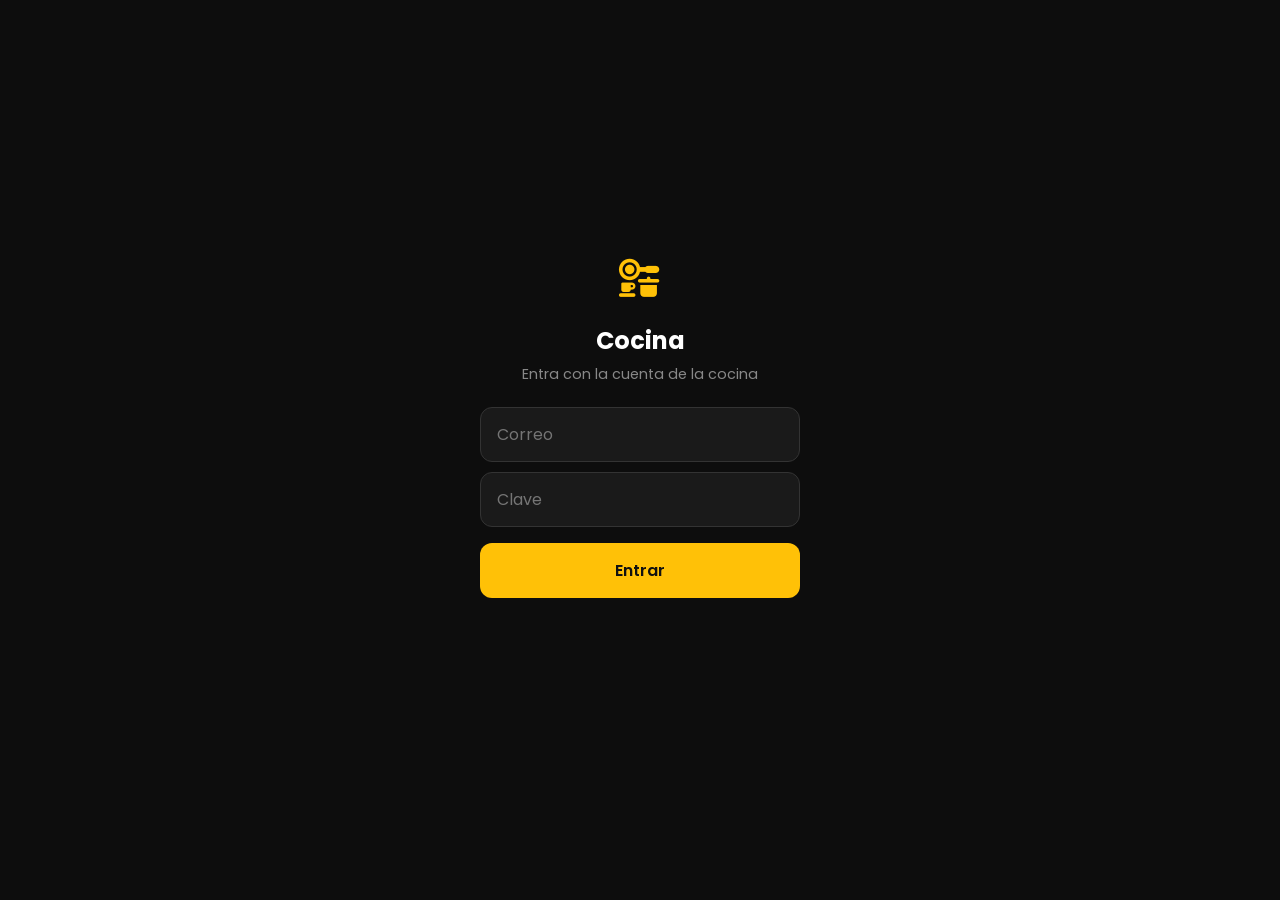
==== cocina.html @ a76e5290 "El pie ya no tapa lo último de la página LO QUE PASABA  El pie de la comanda es fijo y la página le " ====
<!DOCTYPE html>
<html lang="es">

<head>
    <meta charset="UTF-8">
    <meta name="viewport" content="width=device-width, initial-scale=1.0, maximum-scale=1.0, user-scalable=no">
    <meta name="theme-color" content="#0d0d0d">
    <meta name="robots" content="noindex, nofollow">

    <title>Cocina</title>

    <!-- Cada pantalla es su propia aplicación: instalar "Cocina" tiene
         que abrir la cocina, no el menú del comensal. Por eso hay un
         manifiesto por pantalla y no uno solo para todo el sitio. -->
    <link rel="manifest" href="manifest-cocina.json">

    <link rel="icon" type="image/png" href="img/favicon.png">
    <link rel="apple-touch-icon" href="img/app/cocina-192.png">
    <meta name="apple-mobile-web-app-capable" content="yes">
    <meta name="apple-mobile-web-app-status-bar-style" content="black-translucent">
    <meta name="apple-mobile-web-app-title" content="Cocina">

    <link rel="stylesheet" href="css/fuentes.css?v=202610130144">
    <link rel="stylesheet" href="css/iconos.css?v=202610130144">
    <link rel="stylesheet" href="css/servicio.css?v=202610130144">
</head>

<body class="srv-body estacion">

    <!-- ENTRAR -->
    <div class="srv-lock" id="lock">
        <div class="srv-lock-box">
            <div class="srv-lock-icon"><i class="fas fa-kitchen-set"></i></div>
            <h1>Cocina</h1>
            <p id="lock-msg">Entra con la cuenta de la cocina</p>
            <input type="email" id="lock-correo" placeholder="Correo" autocomplete="username">
            <input type="password" id="lock-clave" placeholder="Clave" autocomplete="current-password">
            <button id="lock-entrar">Entrar</button>
            <p class="srv-lock-error" id="lock-error"></p>
        </div>
    </div>

    <header class="srv-top">
        <h1><i class="fas fa-kitchen-set"></i> Cocina</h1>
        <!-- Llamar al salon sin salir de la cocina. Va aqui, junto al
             punto de la conexion, para que este SIEMPRE: en las tarjetas,
             un tablero vacio se quedaba sin poder pedir cubiertos. -->
        <div class="srv-llamadas" id="llamar" hidden></div>

        <div class="srv-red" id="red"></div>
    </header>

    <div class="srv-alarma" id="alarma" hidden></div>

    <!-- Sale cuando entra una cuenta que puede mirar esta pantalla pero no tocarla -->
    <div class="srv-solover" id="solover" hidden></div>

    <button class="srv-sonido" id="sin-sonido" hidden>
        <i class="fas fa-volume-xmark"></i>
        Toca aquí para activar el aviso sonoro
    </button>

    <!-- Cuántas porciones de arroz están pedidas y todavía no han salido.
         No es una estimación: se cuenta. Sube cuando entra un pedido
         grande —que es cuando hay que poner la olla— y baja cuando se
         marca entregado. -->
    <div class="srv-arroz" id="arroz" hidden></div>

    <!-- Esta pantalla también la lee el que sirve los platos: por eso la
         mesa y los cubiertos van en grande, y no hay que tocar nada
         para verlos. -->
    <main class="tablero" id="tablero"></main>

    <details class="sacadas" id="sacadas-caja" hidden>
        <summary><span id="sacadas-n">0</span> <span id="sacadas-txt">entregadas</span></summary>
        <div id="sacadas"></div>
    </details>

    <!-- Que el celular avise aunque esté guardado. Se pide desde un
         toque a propósito: una página que pregunta sola al abrirse
         recibe un "no" automático en Chrome, y ese "no" ya no se puede
         deshacer sin ir a los ajustes del sistema. -->
    <button class="srv-avisos" id="btn-avisos" hidden></button>

    <!-- Solo sale cuando el navegador de verdad puede instalarla. Un
         botón que a veces no hace nada es peor que no tenerlo. -->
    <button class="srv-instalar" id="btn-instalar" hidden>
        <i class="fas fa-download"></i>
        Instalar la cocina en este aparato
        <span>Se abre de un toque y no se pierde entre las pestañas</span>
    </button>

    <nav class="srv-links">
        <a href="comanda.html"><i class="fas fa-pen-to-square"></i> Tomar pedido</a>
        <a href="servir.html"><i class="fas fa-utensils"></i> Servir</a>
        <a href="parrilla.html"><i class="fas fa-fire"></i> Parrilla</a>
        <button class="srv-salir" id="btn-probar-sonido"><i class="fas fa-volume-high"></i> Probar sonido</button>
        <button class="srv-salir" id="btn-salir"><i class="fas fa-right-from-bracket"></i> Salir</button>
    </nav>

    <div class="srv-toast" id="toast"></div>

    <script src="js/menu-data.js?v=202610130144"></script>
    <script src="js/sync.js?v=202610130144"></script>
    <script src="js/store.js?v=202610130144"></script>
    <script src="js/servicio.js?v=202610130144"></script>
    <script src="js/estacion.js?v=202610130144"></script>
    <script src="js/pwa.js?v=202610130144"></script>
    <script src="js/aviso.js?v=202610130144"></script>
    <script>iniciarEstacion('cocina');</script>

</body>

</html>
---- css/fuentes.css ----
/* Poppins servida desde el propio sitio, solo el subconjunto latino
   (cubre todo el español: á é í ó ú ñ ü ¿ ¡ ·).
   Así el menú no depende de Google Fonts para verse bien. */

@font-face {
    font-family: 'Poppins';
    font-style: normal;
    font-weight: 300;
    font-display: swap;
    src: url('../fonts/poppins-300.woff2') format('woff2');
}

@font-face {
    font-family: 'Poppins';
    font-style: normal;
    font-weight: 400;
    font-display: swap;
    src: url('../fonts/poppins-400.woff2') format('woff2');
}

@font-face {
    font-family: 'Poppins';
    font-style: normal;
    font-weight: 500;
    font-display: swap;
    src: url('../fonts/poppins-500.woff2') format('woff2');
}

@font-face {
    font-family: 'Poppins';
    font-style: normal;
    font-weight: 600;
    font-display: swap;
    src: url('../fonts/poppins-600.woff2') format('woff2');
}

@font-face {
    font-family: 'Poppins';
    font-style: normal;
    font-weight: 700;
    font-display: swap;
    src: url('../fonts/poppins-700.woff2') format('woff2');
}
---- css/iconos.css ----
/* Font Awesome 6.4.0 recortado a los 62 iconos que usa este menú.
   Se sirve desde el propio sitio: no depende de ningún servidor externo. */

@font-face {
    font-family: 'Font Awesome 6 Free';
    font-style: normal;
    font-weight: 900;
    font-display: block;
    src: url('../fonts/fa-solid-900.woff2') format('woff2');
}

@font-face {
    font-family: 'Font Awesome 6 Brands';
    font-style: normal;
    font-weight: 400;
    font-display: block;
    src: url('../fonts/fa-brands-400.woff2') format('woff2');
}

.fas, .fa-solid, .fab, .fa-brands {
    -moz-osx-font-smoothing: grayscale;
    -webkit-font-smoothing: antialiased;
    display: inline-block;
    font-style: normal;
    font-variant: normal;
    line-height: 1;
    text-rendering: auto;
}

.fas, .fa-solid  { font-family: 'Font Awesome 6 Free'; font-weight: 900; }
.fab, .fa-brands { font-family: 'Font Awesome 6 Brands'; font-weight: 400; }

.fa-bacon:before{content:"\f7e5"}
.fa-bag-shopping:before{content:"\f290"}
.fa-ban:before{content:"\f05e"}
.fa-bell:before{content:"\f0f3"}
.fa-bell-concierge:before{content:"\f562"}
.fa-bowl-food:before{content:"\e4c6"}
.fa-bowl-rice:before{content:"\e2eb"}
.fa-box:before{content:"\f466"}
.fa-cash-register:before{content:"\f788"}
.fa-chart-simple:before{content:"\e473"}
.fa-check:before{content:"\f00c"}
.fa-check-circle:before{content:"\f058"}
.fa-check-double:before{content:"\f560"}
.fa-chevron-left:before{content:"\f053"}
.fa-chevron-right:before{content:"\f054"}
.fa-child:before{content:"\f1ae"}
.fa-circle:before{content:"\f111"}
.fa-circle-exclamation:before{content:"\f06a"}
.fa-clock:before{content:"\f017"}
.fa-clone:before{content:"\f24d"}
.fa-cube:before{content:"\f1b2"}
.fa-download:before{content:"\f019"}
.fa-drumstick-bite:before{content:"\f6d7"}
.fa-eye:before{content:"\f06e"}
.fa-fire:before{content:"\f06d"}
.fa-fire-burner:before{content:"\e4f1"}
.fa-fish:before{content:"\f578"}
.fa-gamepad:before{content:"\f11b"}
.fa-hand:before{content:"\f256"}
.fa-hand-point-down:before{content:"\f0a7"}
.fa-kitchen-set:before{content:"\e51a"}
.fa-leaf:before{content:"\f06c"}
.fa-lightbulb:before{content:"\f0eb"}
.fa-list:before{content:"\f03a"}
.fa-location-dot:before{content:"\f3c5"}
.fa-lock:before{content:"\f023"}
.fa-mobile-screen:before{content:"\f3cf"}
.fa-money-bill:before{content:"\f0d6"}
.fa-note-sticky:before{content:"\f249"}
.fa-paper-plane:before{content:"\f1d8"}
.fa-pen:before{content:"\f304"}
.fa-pen-to-square:before{content:"\f044"}
.fa-plug-circle-xmark:before{content:"\e560"}
.fa-plus:before{content:"\2b"}
.fa-puzzle-piece:before{content:"\f12e"}
.fa-receipt:before{content:"\f543"}
.fa-right-from-bracket:before{content:"\f2f5"}
.fa-right-left:before{content:"\f362"}
.fa-rotate-left:before{content:"\f2ea"}
.fa-shrimp:before{content:"\e448"}
.fa-star:before{content:"\f005"}
.fa-stopwatch:before{content:"\f2f2"}
.fa-store:before{content:"\f54e"}
.fa-sync-alt:before{content:"\f2f1"}
.fa-triangle-exclamation:before{content:"\f071"}
.fa-up-right-from-square:before{content:"\f35d"}
.fa-user-pen:before{content:"\f4ff"}
.fa-utensils:before{content:"\f2e7"}
.fa-volume-high:before{content:"\f028"}
.fa-volume-xmark:before{content:"\f6a9"}
.fa-wine-glass:before{content:"\f4e3"}
.fa-whatsapp:before{content:"\f232"}
---- css/servicio.css ----
/* ============================================================
   SERVICIO.CSS  —  Comanda, Parrilla y Cocina

   Tres pantallas que se usan de pie, con prisa y a veces con las
   manos ocupadas. Por eso: letra grande, botones que no se fallan
   con el pulgar (nunca menos de 48 px) y colores que se leen de
   lejos en un local con poca luz.
   ============================================================ */

* { margin: 0; padding: 0; box-sizing: border-box; }

.srv-body {
    font-family: 'Poppins', sans-serif;
    background: #0d0d0d;
    color: #fff;
    /* El sitio del pie fijo, para que no tape lo último de la página. En
       la comanda, cuando el pie crece —el pedido para llevar le suma el
       campo del nombre; el de cobrar, el botón de fiar—, comanda.js le
       guarda lo que de verdad mide. */
    padding-bottom: 90px;
    -webkit-tap-highlight-color: transparent;
}

/* ============================================================
   ENTRAR
   ============================================================ */

.srv-lock {
    position: fixed;
    inset: 0;
    z-index: 200;
    background: #0d0d0d;
    display: flex;
    align-items: center;
    justify-content: center;
    padding: 24px;
}

.srv-lock[hidden] { display: none; }

.srv-lock-box { width: 100%; max-width: 320px; text-align: center; }
.srv-lock-icon { font-size: 38px; color: #FFC107; margin-bottom: 16px; }
.srv-lock-box h1 { font-size: 1.5rem; margin-bottom: 6px; }
.srv-lock-box > p { color: #888; font-size: 0.9rem; margin-bottom: 22px; }

.srv-lock-box input {
    width: 100%;
    background: #1a1a1a;
    border: 1px solid #333;
    border-radius: 12px;
    color: #fff;
    font-family: inherit;
    font-size: 1rem;
    padding: 14px 16px;
    margin-bottom: 10px;
}

.srv-lock-box input:focus { outline: none; border-color: #FFC107; }

.srv-lock-box button {
    width: 100%;
    background: #FFC107;
    color: #111;
    border: none;
    border-radius: 12px;
    font-family: inherit;
    font-size: 1rem;
    font-weight: 600;
    padding: 15px;
    margin-top: 6px;
    cursor: pointer;
}

.srv-lock-box button:disabled { opacity: 0.45; }
.srv-lock-error { color: #ff6b6b; font-size: 0.85rem; margin-top: 12px; min-height: 18px; }

/* ============================================================
   BARRA DE ARRIBA
   ============================================================ */

.srv-top {
    position: sticky;
    top: 0;
    z-index: 50;
    display: flex;
    align-items: center;
    gap: 12px;
    background: #141414;
    border-bottom: 1px solid #262626;
    padding: 14px 16px;
}

.srv-top h1 {
    flex: 1;
    font-size: 1.15rem;
    font-weight: 600;
}

.srv-top h1 i { color: #FFC107; margin-right: 6px; }

/* ---------- Llamar al salón ----------

   En la cabecera, entre el título y el punto de la conexión, para que
   estén SIEMPRE: en las tarjetas, un tablero vacío se quedaba sin poder
   pedir cubiertos. Y bien lejos del ENTREGADO, que vive al fondo de
   cada tarjeta y es el único botón grande y lleno de la pantalla. */

.srv-llamadas { display: flex; gap: 8px; flex: none; }

.srv-llamar {
    display: flex;
    align-items: center;
    gap: 6px;
    background: #1f1f1f;
    border: 1px solid #3a3a3a;
    border-radius: 10px;
    color: #ddd;
    font-family: inherit;
    font-size: 0.78rem;
    font-weight: 600;
    /* Alto de sobra: se toca con la mano ocupada y a veces con grasa */
    padding: 10px 12px;
    cursor: pointer;
}

.srv-llamar i { color: #FFC107; font-size: 0.9rem; }

/* Los cinco segundos siguientes al toque: ya se avisó, espera. Se ve
   encendido para que sepa que salió, y cuenta atrás para que sepa
   cuándo puede volver a tocar. */
.srv-llamar.sonando {
    background: #4a3a08;
    border-color: #FFC107;
    color: #FFC107;
}

/* Cuatro llamadas en un minuto es el tope. Este se ve apagado y no
   encendido a propósito: no es "ya avisé", es "deja de tocar y anda a
   buscarlo". */
.srv-llamar.frenado {
    background: #1a1a1a;
    border-color: #333;
    color: #777;
}
.srv-llamar.frenado i { color: #777; }
.srv-llamar[disabled] { cursor: not-allowed; }

/* Aquí el texto NO se esconde en pantalla angosta: los segundos que
   faltan son justo lo que hay que leer. */
@media (max-width: 400px) {
    .srv-llamar.sonando span, .srv-llamar.frenado span { display: inline; }
}

/* En pantalla angosta el texto sobra: el icono ya lo dice */
@media (max-width: 400px) {
    .srv-llamar span { display: none; }
    .srv-llamar { padding: 10px; }
}

/* ---------- Y el cartel del que lo recibe ----------

   El sonido dura cinco segundos. El cartel se queda mientras la llamada
   esté viva, porque el mesero puede oír el pitido con las manos
   ocupadas y no llegar a mirar. */

/* PRIMERO ESTO, y no es un detalle: el navegador esconde lo que lleva
   `hidden` poniéndole display:none, pero cualquier display que se
   escriba aquí le gana. Sin esta línea el cartel se queda invisible
   PERO PUESTO, tapando toda la franja de abajo de la pantalla: los
   enlaces del pie y el botón de "Pedido para llevar" dejaban de
   responder al dedo y nadie entendía por qué. */
.llamada-caja[hidden] { display: none; }

.llamada-caja {
    position: fixed;
    left: 12px;
    right: 12px;
    bottom: 12px;
    z-index: 9800;
    display: flex;
    align-items: center;
    gap: 12px;
    background: #4a3a08;
    border: 2px solid #FFC107;
    border-radius: 14px;
    padding: 16px 18px;
    box-shadow: 0 8px 28px rgba(0,0,0,0.5);
    cursor: pointer;
}

.llamada-caja i { color: #FFC107; font-size: 1.5rem; }
.llamada-quien  { flex: 1; color: #fff; font-size: 1.05rem; font-weight: 700; }
.llamada-toca   { color: #c8a94a; font-size: 0.7rem; }

.srv-volver {
    background: #222;
    border: none;
    color: #fff;
    width: 40px;
    height: 40px;
    border-radius: 10px;
    font-size: 1rem;
    cursor: pointer;
}

.srv-volver[hidden] { display: none; }

/* El semáforo de la conexión. En rojo dice cuántas cosas no salieron:
   nadie debe poder creer que la cocina ya lo tiene cuando no. */
.srv-red {
    display: flex;
    align-items: center;
    gap: 6px;
    font-size: 0.78rem;
    font-weight: 600;
    padding: 6px 10px;
    border-radius: 20px;
    white-space: nowrap;
}

.srv-red.ok { color: #4caf50; font-size: 0.6rem; }

.srv-red.caido {
    background: #c62828;
    color: #fff;
    animation: latir 1.1s ease-in-out infinite;
}

@keyframes latir {
    0%, 100% { opacity: 1; }
    50%      { opacity: 0.45; }
}

/* ============================================================
   VISTAS
   ============================================================ */

.srv-vista { padding: 16px; }
.srv-vista[hidden] { display: none; }

/* ---------- Las mesas ---------- */

.mesas-grid {
    display: grid;
    grid-template-columns: repeat(3, 1fr);
    gap: 10px;
}

.mesa {
    display: flex;
    flex-direction: column;
    align-items: center;
    justify-content: center;
    gap: 2px;
    aspect-ratio: 1;
    background: #1a1a1a;
    border: 2px solid #2a2a2a;
    border-radius: 16px;
    color: #fff;
    font-family: inherit;
    cursor: pointer;
    padding: 8px;
}

.mesa-num { font-size: 1.9rem; font-weight: 700; line-height: 1; }
.mesa-libre { font-size: 0.75rem; color: #666; }

.mesa.ocupada {
    background: #1f1a0d;
    border-color: #FFC107;
}

.mesa.ocupada .mesa-num { color: #FFC107; }
.mesa-saldo { font-size: 0.95rem; font-weight: 600; }
.mesa-tiempo { font-size: 0.68rem; color: #999; }

.btn-llevar {
    width: 100%;
    margin-top: 14px;
    background: #1a1a1a;
    border: 2px dashed #3a3a3a;
    border-radius: 14px;
    color: #ccc;
    font-family: inherit;
    font-size: 0.95rem;
    padding: 16px;
    cursor: pointer;
}

/* ------------------------------------------------------------
   LOS PARA LLEVAR QUE SIGUEN ABIERTOS

   Van justo debajo del botón porque son lo mismo que una mesa: una
   cuenta que hay que cerrar. Antes se mandaban y desaparecían, y para
   saber si el de Carlos ya había salido había que ir a la cocina.
   ------------------------------------------------------------ */

.llevar-titulo {
    display: flex;
    align-items: center;
    gap: 8px;
    color: #7ec8ff;
    font-size: 0.8rem;
    font-weight: 600;
    margin: 18px 16px 8px;
}

.llevar-lista {
    display: grid;
    grid-template-columns: repeat(auto-fill, minmax(150px, 1fr));
    gap: 8px;
    margin: 0 16px;
}

.llevar-card {
    display: flex;
    flex-direction: column;
    gap: 2px;
    background: #10222e;
    border: 1px solid #1d4e6b;
    border-radius: 12px;
    color: #fff;
    font-family: inherit;
    text-align: left;
    padding: 12px;
    cursor: pointer;
}

.llevar-nombre {
    font-size: 1.05rem;
    font-weight: 700;
    /* Un nombre largo no debe romper la tarjeta ni empujar el saldo */
    overflow: hidden;
    text-overflow: ellipsis;
    white-space: nowrap;
}

.llevar-saldo { font-size: 0.95rem; font-weight: 600; color: #FFC107; }
.llevar-tiempo { font-size: 0.68rem; color: #7d9db3; }

/* ---------- Enlaces entre pantallas ---------- */

.srv-links {
    display: flex;
    gap: 8px;
    margin: 24px 16px 0;
}

.srv-links a {
    flex: 1;
    text-align: center;
    background: #1a1a1a;
    border: 1px solid #2a2a2a;
    border-radius: 12px;
    color: #999;
    text-decoration: none;
    font-size: 0.8rem;
    padding: 12px 6px;
}

.srv-links a i { display: block; font-size: 1rem; margin-bottom: 4px; color: #FFC107; }

/* Un enlace a una pantalla que esta cuenta no puede abrir se quita, no se
   deja apagado: un enlace que siempre rebota solo enseña a desconfiar. */
.srv-links a[hidden] { display: none; }

/* ============================================================
   TOMAR EL PEDIDO
   ============================================================ */

/* ---------- Lo que la mesa ya mandó ---------- */

.previas { margin-bottom: 18px; }

.previa {
    background: #161616;
    border-left: 3px solid #FFC107;
    border-radius: 10px;
    padding: 10px 12px;
    margin-bottom: 8px;
}

.previa.entregada { border-left-color: #4caf50; opacity: 0.65; }

.previa-top {
    display: flex;
    justify-content: space-between;
    align-items: center;
    gap: 10px;
    margin-bottom: 4px;
}

.previa-top strong { font-size: 0.95rem; }
.previa-estado { font-size: 0.7rem; color: #888; }
.previa-items { font-size: 0.8rem; color: #aaa; }

/* La menestra con la que salió la tanda, para repetírsela a la mesa. Lo
   que falte o sobre va en naranja: hay que volver a preguntar. */
.previa-menestra { font-size: 0.78rem; color: #bcaaa4; margin-top: 3px; }
.previa-menestra b { color: #ff9800; font-weight: 600; margin-left: 4px; }

.previa-anular {
    background: none;
    border: none;
    color: #ff6b6b;
    font-family: inherit;
    font-size: 0.75rem;
    padding: 6px 0 0;
    cursor: pointer;
}

.previa-cuenta {
    display: flex;
    align-items: center;
    gap: 10px;
    background: #1a1a1a;
    border-radius: 12px;
    padding: 12px;
    margin-top: 10px;
}

.previa-cuenta span { font-size: 0.8rem; color: #999; }
.previa-cuenta strong { font-size: 1.15rem; color: #FFC107; margin-left: auto; }

/* ------------------------------------------------------------
   HASTA CUÁNDO SE PUEDE TOCAR UNA TANDA

   La cuenta regresiva se ve mientras corre, para que uno sepa que
   todavía está a tiempo sin tener que probar. Y cuando ya no se puede,
   en vez del botón va escrito el motivo: un botón que rebota enseña a
   desconfiar de la pantalla.
   ------------------------------------------------------------ */

.previa-gracia {
    display: flex;
    align-items: center;
    gap: 6px;
    background: #1b2a1b;
    border-radius: 8px;
    color: #9ccc65;
    font-size: 0.75rem;
    padding: 6px 8px;
    margin-top: 8px;
}

.previa-gracia b { color: #cddc39; }

.previa-btns {
    display: flex;
    align-items: center;
    gap: 8px;
    flex-wrap: wrap;
    margin-top: 8px;
}

.previa-editar {
    background: #22303d;
    border: 1px solid #35566e;
    border-radius: 8px;
    color: #9ecbff;
    font-family: inherit;
    font-size: 0.78rem;
    padding: 7px 12px;
    cursor: pointer;
}

.previa-nopuede {
    font-size: 0.72rem;
    color: #8a8a8a;
    line-height: 1.35;
}

.btn-mover {
    width: 100%;
    background: #1a1a1a;
    border: 1px solid #2f2f2f;
    border-radius: 10px;
    color: #bbb;
    font-family: inherit;
    font-size: 0.82rem;
    padding: 11px;
    margin-top: 8px;
    cursor: pointer;
}

.mover-grid {
    display: grid;
    grid-template-columns: repeat(auto-fill, minmax(64px, 1fr));
    gap: 8px;
    margin-top: 10px;
}

.mover-mesa {
    background: #1f1f1f;
    border: 1px solid #333;
    border-radius: 12px;
    color: #fff;
    font-family: inherit;
    font-size: 1.3rem;
    font-weight: 700;
    padding: 16px 0;
    cursor: pointer;
}

.mover-confirmar {
    width: 100%;
    margin-top: 12px;
    background: #FFC107;
    border: none;
    border-radius: 12px;
    color: #111;
    font-family: inherit;
    font-size: 1rem;
    font-weight: 700;
    padding: 15px;
    cursor: pointer;
}

/* El total cambia por las tarrinas. Se dice antes de confirmar y con
   el número puesto: enterarse después es lo que hace desconfiar. */
.mod-nota.cambia-total {
    background: #1f1a0d;
    border: 1px solid #6b5a24;
    border-radius: 10px;
    color: #f0e2b0;
    padding: 10px 12px;
    margin-top: 10px;
}

.mod-nota.cambia-total b { color: #ffd75e; font-size: 1.05rem; }

/* Cuando no se puede, se lee el motivo y no hay ningún botón que tocar */
.mod-nota.bloqueo {
    background: #2a1414;
    border: 1px solid #6b2424;
    border-radius: 10px;
    color: #ffd7d7;
    padding: 12px;
}

.btn-cobrar-abrir {
    background: #FFC107;
    color: #111;
    border: none;
    border-radius: 10px;
    font-family: inherit;
    font-size: 0.85rem;
    font-weight: 600;
    padding: 10px 14px;
    cursor: pointer;
}

/* ---------- Escritura rápida ---------- */

.tecleo { margin-bottom: 14px; }

.tecleo-campo { display: flex; gap: 8px; }

#tecleo {
    flex: 1;
    background: #1a1a1a;
    border: 2px solid #333;
    border-radius: 14px;
    color: #fff;
    font-family: inherit;
    font-size: 1.35rem;
    font-weight: 600;
    letter-spacing: 1px;
    padding: 14px 16px;
    min-width: 0;
}

#tecleo:focus { outline: none; border-color: #FFC107; }
#tecleo::placeholder { color: #444; letter-spacing: 0; font-weight: 400; }

#tecleo-add {
    background: #FFC107;
    border: none;
    border-radius: 14px;
    color: #111;
    font-size: 1.2rem;
    width: 58px;
    cursor: pointer;
}

/* Lo que el sistema entendió, mientras se escribe */
.tecleo-lectura {
    display: flex;
    flex-wrap: wrap;
    gap: 6px;
    margin-top: 8px;
    min-height: 4px;
}

.lee { font-size: 0.8rem; padding: 4px 9px; border-radius: 20px; }
.lee.bien { background: #14331a; color: #7ddc94; }
.lee.mal  { background: #3a1414; color: #ff8a8a; }

/* ---------- Botones de lo que más sale ---------- */

.rapidos {
    display: grid;
    grid-template-columns: repeat(2, 1fr);
    gap: 8px;
    margin-bottom: 14px;
}

.rapido {
    display: flex;
    flex-direction: column;
    align-items: flex-start;
    gap: 2px;
    background: #1a1a1a;
    border: 1px solid #2a2a2a;
    border-radius: 12px;
    color: #fff;
    font-family: inherit;
    text-align: left;
    padding: 12px;
    min-height: 58px;
    cursor: pointer;
}

.rapido:active { background: #262626; }
.rapido-nom { font-size: 0.88rem; font-weight: 500; line-height: 1.25; }
.rapido-pre { font-size: 0.75rem; color: #FFC107; }
.rapido.otra { border-style: dashed; border-color: #3a3a3a; }
.rapido.otra .rapido-pre { color: #777; }

/* LO QUE SE ACABÓ NO SE ESCONDE, SE APAGA.

   Un botón que desaparece deja al mesero buscándolo en la lista larga
   creyendo que se equivocó. Uno apagado le contesta la pregunta que le
   acaban de hacer en la mesa: ya no hay. */
.rapido.sin-stock, .tm-plato.sin-stock {
    opacity: 0.42;
    border-style: dashed;
    cursor: not-allowed;
}

/* Fiar. Va debajo de las dos formas de cobro y con la mitad de peso:
   es lo raro, y un botón de dinero grande al lado de los otros dos se
   toca sin querer. Con borde punteado, que es como se ve lo que queda
   pendiente en el resto del sistema. */
.btn-fiar {
    width: 100%;
    margin-top: 8px;
    background: none;
    border: 1px dashed #4a4a4a;
    border-radius: 10px;
    color: #999;
    font-family: inherit;
    font-size: 0.82rem;
    padding: 11px;
    cursor: pointer;
}
.btn-fiar i { color: #c8a94a; margin-right: 4px; }
.btn-fiar:active { background: #1f1f1f; }

.poco { color: #FFC107; font-weight: 700; }
.poco.agotado-ya { color: #ff5252; }

.chip.sin-stock { opacity: 0.4; cursor: not-allowed; }
.chip.sin-stock em { font-style: normal; font-size: 0.78em; color: #ff5252; }

/* ---------- Otro se les adelantó ----------

   Esto no se puede parecer a un aviso más. Lo que sigue después de
   leerlo es caminar hasta la mesa y decirle a alguien que su costilla
   no va a llegar. */

#hoja-recorte .hoja-head { background: #4a1414; }
#hoja-recorte .hoja-head h2 { color: #ff8a80; }

.recorte-por { font-size: 0.95rem; color: #ddd; margin-bottom: 14px; line-height: 1.45; }

.recorte-bloque {
    border-radius: 10px;
    padding: 12px 14px;
    margin-bottom: 12px;
    background: #1a1a1a;
}
.recorte-bloque.malo { background: #2a1212; border: 1px solid #6b2020; }
.recorte-bloque h3 {
    font-size: 0.72rem;
    letter-spacing: 0.08em;
    color: #ff8a80;
    margin-bottom: 8px;
}
.recorte-bloque ul { list-style: none; }
.recorte-bloque li {
    font-size: 1.05rem;
    font-weight: 600;
    color: #fff;
    padding: 3px 0;
}

.recorte-nota { font-size: 0.82rem; color: #999; margin-top: 10px; line-height: 1.45; }
.recorte-nota.fuerte { color: #FFC107; font-weight: 600; font-size: 0.92rem; }

/* ---------- Todo el menú, plegado ---------- */

.todo-menu {
    background: #161616;
    border-radius: 12px;
    margin-bottom: 16px;
    overflow: hidden;
}

.todo-menu summary {
    padding: 14px;
    font-size: 0.9rem;
    color: #bbb;
    cursor: pointer;
    list-style: none;
}

.todo-menu summary::-webkit-details-marker { display: none; }
.todo-menu summary i { color: #FFC107; margin-right: 8px; }

.tm-cat { padding: 0 12px 10px; }
.tm-cat h3 { font-size: 0.75rem; color: #777; text-transform: uppercase; letter-spacing: 1px; margin: 10px 0 6px; }

.tm-plato {
    display: flex;
    justify-content: space-between;
    align-items: center;
    gap: 10px;
    width: 100%;
    background: #1e1e1e;
    border: none;
    border-radius: 10px;
    color: #fff;
    font-family: inherit;
    font-size: 0.9rem;
    text-align: left;
    padding: 12px;
    margin-bottom: 5px;
    cursor: pointer;
}

.tm-pre { color: #FFC107; font-size: 0.82rem; white-space: nowrap; }

/* ---------- El borrador de la tanda ---------- */

.borrador-titulo {
    font-size: 0.75rem;
    color: #777;
    text-transform: uppercase;
    letter-spacing: 1px;
    margin-bottom: 8px;
}

.bitem {
    display: flex;
    align-items: center;
    gap: 10px;
    background: #1a1a1a;
    border: 1px solid #2a2a2a;
    border-radius: 12px;
    padding: 10px;
    margin-bottom: 8px;
}

/* Un mixto sin sus carnes escogidas no se puede mandar */
.bitem.incompleto { border-color: #ff9800; }

.bitem-cant {
    display: flex;
    align-items: center;
    gap: 2px;
    background: #0f0f0f;
    border-radius: 10px;
    padding: 2px;
}

.bitem-cant button {
    background: #2a2a2a;
    border: none;
    border-radius: 8px;
    color: #fff;
    font-size: 1.2rem;
    width: 34px;
    height: 34px;
    cursor: pointer;
}

.bitem-cant span { min-width: 24px; text-align: center; font-weight: 600; }

.bitem-info { flex: 1; min-width: 0; cursor: pointer; }
.bitem-nom { display: block; font-size: 0.92rem; }

.bitem-det {
    display: block;
    font-size: 0.75rem;
    color: #FFC107;
    margin-top: 2px;
}

.bitem-det .falta { color: #ff9800; }
.bitem-pre { font-size: 0.85rem; color: #999; white-space: nowrap; }

/* Lo que el sistema puso solo (la tarrina) y lo que ya está en la
   parrilla se ven, suman en el total, pero no se tocan. Atenuados y sin
   los botones de más y menos: no hay nada que probar. */
.bitem.automatico,
.bitem.bloqueado { opacity: 0.62; border-style: dashed; }

.bitem.automatico .bitem-cant,
.bitem.bloqueado .bitem-cant { justify-content: center; }

.bitem.automatico .bitem-info,
.bitem.bloqueado .bitem-info { cursor: default; }

/* Lo que se le agrega a una tanda ya cerrada no se guarda encima: sale
   como tanda nueva y hace su turno. Se marca aquí, en el borrador, para
   que no sea una sorpresa al enviar. */
.bitem.aparte { border-color: #4CAF50; }

.bitem-aparte {
    display: inline-block;
    margin-top: 3px;
    padding: 1px 7px;
    border-radius: 999px;
    background: #1e3a24;
    color: #7fd88a;
    font-size: 0.68rem;
    font-weight: 700;
    text-transform: uppercase;
    letter-spacing: 0.4px;
}

.editando-aviso {
    display: flex;
    align-items: center;
    gap: 8px;
    background: #22303d;
    border: 1px solid #35566e;
    border-radius: 10px;
    color: #9ecbff;
    font-size: 0.82rem;
    line-height: 1.35;
    padding: 10px 12px;
    margin-bottom: 10px;
}

.editando-aviso b { color: #fff; }

/* ------------------------------------------------------------
   DE QUÉ ES LA MENESTRA

   Al final del borrador, nunca encima de los platos: aparecer arriba
   los movería de sitio mientras el dedo baja. Naranja mientras falte
   alguna, rojo si sobran, verde cuando cuadra. Los botones son los
   mismos de la cantidad de un plato: no hay nada nuevo que aprender.
   ------------------------------------------------------------ */

.menestra {
    background: #1d1710;
    border: 2px solid #ff9800;
    border-radius: 12px;
    padding: 10px 12px;
    margin-bottom: 8px;
}

.menestra.sobra { border-color: #ff5252; }
.menestra.lista { border-color: #4caf50; border-width: 1px; }

.menestra-top {
    display: flex;
    justify-content: space-between;
    align-items: baseline;
    gap: 10px;
    margin-bottom: 6px;
}

.menestra-tit {
    font-size: 0.75rem;
    color: #bcaaa4;
    text-transform: uppercase;
    letter-spacing: 1px;
}

.menestra-estado { font-size: 0.85rem; font-weight: 700; color: #ff9800; white-space: nowrap; }
.menestra.sobra .menestra-estado { color: #ff5252; }
.menestra.lista .menestra-estado { color: #7fd88a; }

.menestra-clase {
    display: flex;
    align-items: center;
    gap: 10px;
    padding: 4px 0;
}

.menestra-nom { flex: 1; font-size: 1rem; text-transform: capitalize; }

.menestra .bitem-cant button:disabled { opacity: 0.3; cursor: default; }

/* "Todas" de un toque. Va al lado del + y más chico que él, para que el
   dedo que suma de una en una no lo toque sin querer. */
.menestra-resto {
    background: #2a2216;
    border: 1px solid #6d4c22;
    border-radius: 8px;
    color: #ffcc80;
    font-family: inherit;
    font-size: 0.78rem;
    padding: 8px 10px;
    cursor: pointer;
}

.menestra-nota { font-size: 0.72rem; color: #8d7b6d; margin-top: 6px; }

/* ---------- El pie fijo ---------- */

.srv-pie {
    position: fixed;
    bottom: 0;
    left: 0;
    right: 0;
    z-index: 60;
    display: flex;
    align-items: center;
    flex-wrap: wrap;
    gap: 12px;
    background: #161616;
    border-top: 1px solid #2a2a2a;
    padding: 12px 16px calc(12px + env(safe-area-inset-bottom));
}

/* ------------------------------------------------------------
   EL NOMBRE DEL PEDIDO PARA LLEVAR

   Un pedido para llevar sin nombre es una funda sin dueño. El campo
   ocupa el renglón entero del pie, justo encima del botón, porque es lo
   único que falta para poder enviar.
   ------------------------------------------------------------ */

.pie-nombre {
    order: -1;
    width: 100%;
    display: flex;
    flex-direction: column;
    gap: 4px;
}

.pie-nombre[hidden] { display: none; }

.pie-nombre span { font-size: 0.72rem; color: #7ec8ff; font-weight: 600; }

.pie-nombre input {
    background: #10222e;
    border: 1px solid #1d4e6b;
    border-radius: 10px;
    color: #fff;
    font-family: inherit;
    font-size: 1.05rem;
    padding: 12px;
    width: 100%;
}

.pie-nombre input::placeholder { color: #5d7d92; }

.srv-pie[hidden] { display: none; }

.srv-pie-info { display: flex; flex-direction: column; }
.srv-pie-info span { font-size: 0.72rem; color: #888; }
.srv-pie-info strong { font-size: 1.25rem; color: #FFC107; }

.btn-enviar {
    flex: 1;
    background: #4caf50;
    border: none;
    border-radius: 12px;
    color: #fff;
    font-family: inherit;
    font-size: 1.05rem;
    font-weight: 600;
    padding: 16px;
    cursor: pointer;
}

.btn-enviar:active { background: #43a047; }

/* Todavía falta el nombre. No dice "error": dice qué falta. */
.btn-enviar:disabled {
    background: #2a2a2a;
    color: #888;
    cursor: default;
}

/* Falta decir de qué es la menestra. Sigue encendido —tocarlo lleva a
   donde se elige—, pero ya no es el verde de "listo para salir". */
.btn-enviar.falta { background: #ff9800; color: #111; }
.btn-enviar.falta:active { background: #f57c00; }

/* ============================================================
   HOJAS QUE SUBEN DESDE ABAJO
   ============================================================ */

.hoja-overlay {
    position: fixed;
    inset: 0;
    z-index: 150;
    background: rgba(0, 0, 0, 0.7);
    display: flex;
    align-items: flex-end;
    opacity: 0;
    pointer-events: none;
    transition: opacity 0.2s;
}

.hoja-overlay.open { opacity: 1; pointer-events: auto; }

.hoja {
    width: 100%;
    max-height: 88vh;
    display: flex;
    flex-direction: column;
    background: #161616;
    border-radius: 20px 20px 0 0;
    padding: 18px 16px calc(18px + env(safe-area-inset-bottom));
    transform: translateY(100%);
    transition: transform 0.25s;
}

.hoja-overlay.open .hoja { transform: translateY(0); }

.hoja-head {
    display: flex;
    justify-content: space-between;
    align-items: center;
    gap: 12px;
    margin-bottom: 14px;
}

.hoja-head h2 { font-size: 1.1rem; }

.hoja-close {
    background: #262626;
    border: none;
    border-radius: 10px;
    color: #fff;
    font-size: 1rem;
    width: 38px;
    height: 38px;
    cursor: pointer;
}

.hoja-cuerpo { overflow-y: auto; flex: 1; }
.hoja-nota { font-size: 0.8rem; color: #888; margin-bottom: 12px; }

.mod-bloque { margin-bottom: 18px; }

.mod-bloque h3 {
    font-size: 0.75rem;
    color: #777;
    text-transform: uppercase;
    letter-spacing: 1px;
    margin-bottom: 8px;
}

.mod-bloque h3 em { text-transform: none; letter-spacing: 0; color: #FFC107; font-style: normal; }

.mod-chips { display: flex; flex-wrap: wrap; gap: 8px; }

.chip {
    background: #1f1f1f;
    border: 1px solid #333;
    border-radius: 22px;
    color: #ccc;
    font-family: inherit;
    font-size: 0.88rem;
    padding: 11px 16px;
    cursor: pointer;
}

.chip.on { background: #FFC107; border-color: #FFC107; color: #111; font-weight: 600; }
.chip.grande { font-size: 1rem; padding: 14px 20px; }
.chip b { font-weight: 600; }

/* Servir el plato de otra forma no es lo mismo que quitarle algo, y va
   pegado a las fichas de "sin ...". Con el mismo aspecto, el dedo con
   prisa toca una por otra: se marca "solo patacones y ensalada" creyendo
   que se quitó el plátano. La barra de la izquierda las separa sin
   ocupar sitio. */
.chip.forma { border-left: 4px solid #FFC107; border-radius: 8px 22px 22px 8px; }
.chip.forma.on { border-left-color: #111; }

.mod-chips + .mod-chips { margin-top: 8px; }

.mod-nota { font-size: 0.72rem; color: #666; margin-top: 8px; }

.campo-srv { display: block; margin-bottom: 14px; }
.campo-srv span { display: block; font-size: 0.78rem; color: #888; margin-bottom: 6px; }

.campo-srv input {
    width: 100%;
    background: #1f1f1f;
    border: 1px solid #333;
    border-radius: 12px;
    color: #fff;
    font-family: inherit;
    font-size: 1rem;
    padding: 13px 14px;
}

.campo-srv input:focus { outline: none; border-color: #FFC107; }

.btn-listo {
    width: 100%;
    background: #FFC107;
    border: none;
    border-radius: 12px;
    color: #111;
    font-family: inherit;
    font-size: 1rem;
    font-weight: 600;
    padding: 16px;
    margin-top: 8px;
    cursor: pointer;
}

/* Confirmar un pedido del comensal mientras falte decir la menestra */
.btn-listo:disabled { background: #2a2a2a; color: #888; cursor: default; }

/* ============================================================
   COBRAR

   Siempre por lo que comió cada uno. Se tocan sus platos, se cobra,
   y lo que falta se queda abierto en la mesa.
   ============================================================ */

.cobrar-ayuda { font-size: 0.82rem; color: #888; margin-bottom: 14px; }

.clinea {
    display: flex;
    align-items: center;
    gap: 10px;
    background: #1a1a1a;
    border: 1px solid #2a2a2a;
    border-radius: 12px;
    padding: 10px 12px;
    margin-bottom: 8px;
}

.clinea.activa { border-color: #FFC107; background: #1f1a0d; }

.clinea-info { flex: 1; min-width: 0; }
.clinea-nom { display: block; font-size: 0.95rem; }
.clinea-pre { display: block; font-size: 0.75rem; color: #888; }

.clinea-cant { display: flex; align-items: center; gap: 2px; }

.clinea-cant button {
    background: #2a2a2a;
    border: none;
    border-radius: 8px;
    color: #fff;
    font-size: 1.2rem;
    width: 38px;
    height: 38px;
    cursor: pointer;
}

.clinea-cant span { min-width: 28px; text-align: center; font-weight: 600; }

.btn-todo {
    width: 100%;
    background: #1a1a1a;
    border: 1px dashed #3a3a3a;
    border-radius: 12px;
    color: #bbb;
    font-family: inherit;
    font-size: 0.85rem;
    padding: 14px;
    margin-top: 6px;
    cursor: pointer;
}

.cobrar-formas { flex: 1; display: flex; gap: 8px; }

.btn-cobrar {
    flex: 1;
    background: #4caf50;
    border: none;
    border-radius: 12px;
    color: #fff;
    font-family: inherit;
    font-size: 0.9rem;
    font-weight: 600;
    padding: 15px 6px;
    cursor: pointer;
}

.btn-cobrar[data-forma="transferencia"] { background: #2196f3; }

/* ============================================================
   PARRILLA Y COCINA

   Se leen de lejos y con prisa. Una tarjeta por pedido, la más
   vieja arriba, igual que el papel.
   ============================================================ */

.estacion .tablero { padding: 12px; }

.ticket {
    background: #171717;
    border: 1px solid #2a2a2a;
    border-left: 5px solid #FFC107;
    border-radius: 14px;
    padding: 14px;
    margin-bottom: 12px;
}

/* Se pone ámbar a los 15 minutos y rojo a los 25: el color avisa
   sin que nadie tenga que mirar el reloj. */
.ticket.ambar { border-left-color: #ff9800; }

.ticket.roja {
    border-left-color: #f44336;
    background: #1e1212;
}

.ticket.sacada { opacity: 0.5; }

/* ------------------------------------------------------------
   LA ESCALERA

   Con cuatro o cinco tarjetas iguales una debajo de otra, el número
   solo no bastaba: había que buscarlo. Ahora el orden también se ve
   de lejos, sin leer nada — el que va primero encendido, el segundo
   un punto menos, el tercero otro punto. Del cuarto en adelante todos
   igual: más escalones no se distinguirían y solo apagarían el
   tablero.

   Se baja poco a propósito. Esto es para ordenar la mirada, no para
   esconder pedidos: el de más abajo tiene que seguir leyéndose desde
   la puerta.
   ------------------------------------------------------------ */

.ticket.turno-2 { opacity: 0.90; }
.ticket.turno-3 { opacity: 0.80; }
.ticket.turno-4 { opacity: 0.74; }

/* Con el reloj no se juega: un pedido de 25 minutos no se apaga por
   estar abajo en la fila. El tiempo manda sobre el orden. */
.ticket.roja { opacity: 1; }

.ticket-top {
    display: flex;
    justify-content: space-between;
    align-items: center;
    gap: 10px;
    margin-bottom: 6px;
}

.ticket-mesa { font-size: 1.6rem; font-weight: 700; line-height: 1; }
.ticket-hora { font-size: 0.75rem; color: #888; white-space: nowrap; margin-left: auto; }

/* Para llevar el nombre manda: es lo que se grita al entregar. */
.ticket-mesa.llevar { font-size: 1.35rem; color: #7ec8ff; }
.ticket-nombre { color: #7ec8ff; margin-left: 6px; }

/* ------------------------------------------------------------
   EL PUESTO EN LA FILA

   Ordenar por hora no alcanza. En una tablet, con cuatro tarjetas del
   mismo tamaño una al lado de otra, saber cuál sigue obligaba a
   comparar relojes. El número se lee de lejos y no se discute.
   ------------------------------------------------------------ */

.ticket-turno {
    flex: none;
    display: grid;
    place-items: center;
    width: 38px;
    height: 38px;
    border-radius: 50%;
    background: #2a2a2a;
    color: #ddd;
    font-size: 1.25rem;
    font-weight: 700;
    line-height: 1;
}

/* El que va ahora se distingue del resto sin leer nada. */
.ticket.ahora {
    border-color: #FFC107;
    box-shadow: 0 0 0 2px rgba(255, 193, 7, 0.35);
}

.ticket.ahora .ticket-turno { background: #FFC107; color: #111; }

.ticket-ahora {
    background: #FFC107;
    border-radius: 6px;
    color: #111;
    font-size: 0.68rem;
    font-weight: 700;
    letter-spacing: 1px;
    margin-bottom: 8px;
    padding: 3px 8px;
    display: inline-block;
}

/* Lo ya resuelto, plegado abajo, no compite por la atención. */
.ticket.sacada .ticket-turno,
.ticket.sacada .ticket-ahora { display: none; }

.ticket-codigo {
    font-size: 0.9rem;
    font-weight: 600;
    color: #FFC107;
    letter-spacing: 0.5px;
    margin-bottom: 10px;
}

/* Los cubiertos los lee el que sirve los platos, de pasada y sin tocar
   nada: por eso van así de grandes. */
.ticket-cubiertos {
    display: inline-flex;
    align-items: center;
    gap: 8px;
    background: #FFC107;
    color: #111;
    border-radius: 10px;
    font-size: 1.05rem;
    font-weight: 700;
    padding: 8px 14px;
    margin-bottom: 12px;
}

/* De qué es la menestra. Al lado de los cubiertos y del mismo tamaño:
   también se lee de pasada, al emplatar. Si el mesero dejó alguna sin
   decir, va en rojo y lo dice — nunca sale de frejol por costumbre. */
.ticket-menestra {
    display: flex;
    flex-wrap: wrap;
    align-items: center;
    gap: 6px 14px;
    background: #2b2113;
    border: 1px solid #6d4c22;
    border-radius: 10px;
    color: #ffe0b2;
    font-size: 1.05rem;
    padding: 8px 14px;
    margin-bottom: 12px;
}

.tmen-tit {
    font-size: 0.72rem;
    font-weight: 700;
    color: #bcaaa4;
    text-transform: uppercase;
    letter-spacing: 1px;
}

.tmen-clase b { font-size: 1.25rem; color: #fff; margin-right: 2px; }

.ticket-menestra.pendiente { background: #3a1414; border-color: #c62828; }

.tmen-aviso {
    flex-basis: 100%;
    color: #ff8a80;
    font-size: 0.9rem;
    font-weight: 600;
}

.ticket-items { list-style: none; }

.ticket-item {
    display: flex;
    gap: 12px;
    padding: 8px 0;
    border-top: 1px solid #242424;
}

.ticket-item:first-child { border-top: none; }

.ti-cant {
    flex-shrink: 0;
    background: #2a2a2a;
    border-radius: 8px;
    font-size: 1.15rem;
    font-weight: 700;
    text-align: center;
    min-width: 38px;
    padding: 4px 6px;
    height: fit-content;
}

.ti-nom { font-size: 1.15rem; line-height: 1.3; }

.ti-det {
    display: block;
    font-size: 0.9rem;
    color: #FFC107;
    margin-top: 2px;
}

.det-fuerte { color: #fff; background: #a1440a; border-radius: 5px; padding: 1px 7px; }

.ti-llevar {
    display: inline-block;
    background: #2196f3;
    color: #fff;
    border-radius: 6px;
    font-size: 0.75rem;
    font-weight: 600;
    padding: 2px 8px;
    margin-left: 6px;
    vertical-align: middle;
}

.ticket-item.llevar .ti-cant { background: #143a52; }

.ticket-nota {
    background: #221d0d;
    border-radius: 8px;
    font-size: 0.88rem;
    color: #ffd54f;
    padding: 8px 10px;
    margin-top: 10px;
}

/* ------------------------------------------------------------
   UNA CASILLA POR UNIDAD (COCINA)

   "4x Chuleta" se lee de un vistazo y se olvida igual de rápido: se
   emplatan tres y la cuarta se queda en la plancha. Cuatro casillas no
   se despachan de un toque, y la que falta se ve desde la puerta.
   ------------------------------------------------------------ */

.ticket-item.tarea {
    align-items: center;
    cursor: pointer;
    /* Blanco generoso a los lados: se toca con el canto del dedo, de
       prisa y a veces con guante. */
    margin: 0 -6px;
    padding: 10px 6px;
    border-radius: 10px;
    -webkit-tap-highlight-color: transparent;
}

.ticket-item.tarea:active { background: #202020; }

.ti-caja {
    flex: none;
    display: grid;
    place-items: center;
    width: 34px;
    height: 34px;
    border: 2px solid #555;
    border-radius: 8px;
    color: #111;
    font-size: 1rem;
}

.ticket-item.tarea.hecha .ti-caja { background: #4caf50; border-color: #4caf50; }

/* Marcado se atenúa pero NO se tacha entero: sigue habiendo que
   emplatarlo y leerlo, solo que ya está cocinado. */
.ticket-item.tarea.hecha .ti-nom { color: #666; }
.ticket-item.tarea.hecha .ti-det { color: #6b5d2a; }

.ti-de { color: #888; font-size: 0.8rem; font-style: normal; }

.ticket-btn {
    position: relative;
    overflow: hidden;
    width: 100%;
    background: #2a2a2a;
    border: none;
    border-radius: 10px;
    color: #fff;
    font-family: inherit;
    font-size: 0.95rem;
    font-weight: 600;
    padding: 14px;
    margin-top: 12px;
    cursor: pointer;
}

.ticket-btn:active { background: #4caf50; }

/* Apagado mientras falten platos por marcar. La pantalla no deja
   cerrar lo que no está hecho: eso es lo que se olvidaba. */
.ticket-btn.pendiente {
    background: #1e1e1e;
    color: #777;
    cursor: default;
}

.ticket-btn.pendiente:active { background: #1e1e1e; }

/* ------------------------------------------------------------
   MANTENER APRETADO

   Un toque suelto sobre una pantalla con las manos ocupadas sacaba
   pedidos que seguían en el fuego. La barra que avanza dice que algo
   está pasando: sin ella, mantener el dedo parece que se colgó.
   ------------------------------------------------------------ */

.ticket-btn.largo { background: #33291a; }
.ticket-btn.largo:active { background: #33291a; }

.ticket-btn-texto { position: relative; z-index: 1; }

.ticket-btn-progreso {
    position: absolute;
    inset: 0 auto 0 0;
    width: 0;
    background: #4caf50;
}

.ticket-btn.sosteniendo .ticket-btn-progreso {
    /* El tiempo lo manda estacion.js (SOSTENER); esto es solo el respaldo */
    animation: llenar var(--duracion, 1000ms) linear forwards;
}

@keyframes llenar { to { width: 100%; } }

/* ============================================================
   TABLERO EN TABLET Y PC

   Una sola columna en una tablet horizontal deja tres cuartos de
   pantalla vacíos y obliga a hacer scroll con las manos ocupadas. En
   rejilla caben cuatro o seis pedidos a la vez — pero entonces todas
   las tarjetas pesan lo mismo y el orden se pierde.

   Por eso el primero ocupa el ancho entero: es el único que se lee
   antes de mirar ningún número.
   ============================================================ */

@media (min-width: 820px) {
    .estacion .tablero {
        display: grid;
        grid-template-columns: repeat(auto-fill, minmax(300px, 1fr));
        gap: 14px;
        align-items: start;
        padding: 16px;
    }

    .estacion .tablero .ticket { margin-bottom: 0; }

    .estacion .tablero .ticket.ahora {
        grid-column: 1 / -1;
        border-left-width: 8px;
    }

    .estacion .tablero .ticket.ahora .ticket-mesa { font-size: 2.1rem; }
    .estacion .tablero .ticket.ahora .ticket-turno { width: 48px; height: 48px; font-size: 1.6rem; }

    .estacion .tablero .vacio { grid-column: 1 / -1; }

    /* En pantalla grande el dedo está más lejos: casillas más altas */
    .ticket-item.tarea { padding: 12px 8px; }
    .ti-caja { width: 38px; height: 38px; }
}

/* Un pedido para llevar hace la misma cola que los demás —el primero
   que entra es el primero que sale, sin excepciones— así que lo único
   que lo distingue es este cartel. Tiene que leerse de lejos y no
   parecerse a los colores del reloj: el azul no es urgencia. */
.ticket-llevar {
    display: inline-block;
    background: #1b4a6e;
    border-radius: 6px;
    color: #d7ecff;
    font-size: 0.78rem;
    font-weight: 800;
    letter-spacing: 1px;
    margin-bottom: 8px;
    padding: 4px 10px;
}

.sacadas {
    background: #131313;
    border-radius: 12px;
    margin: 0 12px;
    overflow: hidden;
}

.sacadas[hidden] { display: none; }

.sacadas summary {
    padding: 14px;
    font-size: 0.85rem;
    color: #888;
    cursor: pointer;
    list-style: none;
}

.sacadas summary::-webkit-details-marker { display: none; }
.sacadas > div { padding: 0 8px 8px; }

.vacio { text-align: center; color: #444; padding: 70px 20px; }
.vacio i { font-size: 2.6rem; margin-bottom: 12px; display: block; color: #2e7d32; }
.vacio p { font-size: 1rem; }

/* ============================================================
   AVISO FLOTANTE
   ============================================================ */

.srv-toast {
    position: fixed;
    left: 50%;
    bottom: 100px;
    z-index: 300;
    transform: translate(-50%, 20px);
    background: #333;
    border-radius: 24px;
    color: #fff;
    font-size: 0.88rem;
    padding: 12px 20px;
    opacity: 0;
    pointer-events: none;
    transition: opacity 0.2s, transform 0.2s;
    max-width: 90vw;
    text-align: center;
}

.srv-toast.visible { opacity: 1; transform: translate(-50%, 0); }

/* ============================================================
   PANTALLAS GRANDES

   Si algún día se compran tablets, las tarjetas se acomodan solas
   en columnas en vez de estirarse a lo ancho.
   ============================================================ */

@media (min-width: 620px) {
    .estacion .tablero {
        display: grid;
        grid-template-columns: repeat(auto-fill, minmax(290px, 1fr));
        gap: 12px;
        align-items: start;
    }

    .ticket { margin-bottom: 0; }
    .srv-vista { max-width: 620px; margin: 0 auto; }
    .srv-pie { max-width: 620px; left: 50%; transform: translateX(-50%); }
    .mesas-grid { grid-template-columns: repeat(4, 1fr); }
    .rapidos { grid-template-columns: repeat(3, 1fr); }
}

/* ============================================================
   BANDEJA DE PEDIDOS DEL COMENSAL

   Lo que mandan desde su celular espera aquí hasta que el mesero lo
   confirma. Va arriba de todo y en amarillo porque es lo único de
   esta pantalla que tiene a alguien esperando del otro lado.
   ============================================================ */

.entrantes {
    background: #1f1a0d;
    border: 1px solid #4a3c15;
    border-radius: 14px;
    padding: 14px;
    margin-bottom: 18px;
}

.entrantes-titulo {
    display: flex;
    align-items: center;
    gap: 8px;
    font-size: 0.85rem;
    color: #FFC107;
    margin-bottom: 12px;
}

.entrante {
    background: #141414;
    border-radius: 10px;
    padding: 12px;
    margin-bottom: 8px;
}

.entrante:last-child { margin-bottom: 0; }

.entrante-top {
    display: flex;
    justify-content: space-between;
    align-items: baseline;
    gap: 10px;
    margin-bottom: 5px;
}

.entrante-top strong { font-size: 1.05rem; }
.entrante-top span { font-size: 0.72rem; color: #888; white-space: nowrap; }
.entrante-items { font-size: 0.88rem; color: #ddd; line-height: 1.4; }

.entrante-nota {
    font-size: 0.8rem;
    color: #ffd54f;
    margin-top: 5px;
}

.entrante-btns { display: flex; gap: 8px; margin-top: 12px; }

.btn-descartar {
    background: none;
    border: 1px solid #3a3a3a;
    border-radius: 10px;
    color: #999;
    font-family: inherit;
    font-size: 0.82rem;
    padding: 11px 14px;
    cursor: pointer;
}

.btn-confirmar-e {
    flex: 1;
    background: #4caf50;
    border: none;
    border-radius: 10px;
    color: #fff;
    font-family: inherit;
    font-size: 0.9rem;
    font-weight: 600;
    padding: 11px;
    cursor: pointer;
}

/* El precio de las bebidas de la tienda: se escribe lo que costó y el
   margen, y el precio de venta sale solo. */
.bebida-cuenta {
    background: #1a1a1a;
    border-radius: 12px;
    padding: 12px 12px 4px;
    margin-bottom: 14px;
}

.bebida-cuenta .campo-srv { margin-bottom: 10px; }

/* ============================================================
   CANAL CAIDO

   La pantalla vacia y la pantalla desconectada se ven igual, y esa
   confusion cuesta pedidos. Cuando no se esta recibiendo, el borde
   entero de la pantalla lo dice, no solo un puntito arriba.
   ============================================================ */

body.desconectado {
    box-shadow: inset 0 0 0 4px #c62828;
}

body.desconectado .srv-top {
    background: #3a1414;
}

/* ============================================================
   HAY ALGO SIN ANUNCIAR

   El borde late mientras quede un pedido que no se ha podido avisar.
   Es la unica via que ningun permiso del navegador puede apagar: si el
   celular no deja sonar ni vibrar, esto se sigue viendo desde la
   puerta. Se apaga solo en cuanto el aviso suena de verdad.

   Va en un ::after y no en el box-shadow del body para que pueda
   convivir con el borde rojo del canal caido: las dos cosas pueden ser
   ciertas a la vez y las dos hay que decirlas.
   ============================================================ */

body.hay-nuevo::after {
    content: '';
    position: fixed;
    inset: 0;
    z-index: 90;
    pointer-events: none;      /* es un aviso, no una capa que estorbe */
    border: 6px solid #ffd24a;
    animation: latido-nuevo 0.9s ease-in-out infinite;
}

@keyframes latido-nuevo {
    0%, 100% { opacity: 0.15; }
    50%      { opacity: 1; }
}

/* Con el movimiento reducido el borde se queda encendido y quieto: el
   aviso sigue estando, solo deja de parpadear. */
@media (prefers-reduced-motion: reduce) {
    body.hay-nuevo::after { animation: none; opacity: 1; }
}

.vacio.sin-senal i { color: #f44336; }
.vacio.sin-senal p { color: #ff8a8a; }

.vacio.sin-senal small {
    display: block;
    max-width: 280px;
    margin: 10px auto 0;
    font-size: 0.8rem;
    line-height: 1.5;
    color: #8a6a6a;
}

/* ============================================================
   AVISOS QUE DESPIERTAN EL CELULAR

   El aviso sonoro solo suena con la pantalla encendida y la aplicacion
   a la vista. Esto es lo otro: lo que suena con el celular guardado en
   el bolsillo. Por eso se ofrece en grande y no escondido — es la
   diferencia entre enterarse y no enterarse.
   ============================================================ */

.srv-avisos {
    display: block;
    width: calc(100% - 32px);
    margin: 20px 16px 0;
    border-radius: 14px;
    font-family: inherit;
    font-size: 0.95rem;
    font-weight: 600;
    text-align: left;
    padding: 14px 16px;
    cursor: pointer;
}

.srv-avisos[hidden] { display: none; }
.srv-avisos i { margin-right: 8px; }

.srv-avisos span {
    display: block;
    margin-top: 3px;
    font-size: 0.78rem;
    font-weight: 400;
}

/* Todavia no estan puestos: es lo unico de esta pantalla que hace falta
   tocar, asi que se ve como algo que hay que tocar. */
.srv-avisos.ofrece {
    background: #1f1a0d;
    border: 1px solid #c9a227;
    color: #ffe9a8;
}

.srv-avisos.ofrece i    { color: #FFC107; }
.srv-avisos.ofrece span { color: #b39a5e; }

/* Ya estan. Se queda a la vista pero sin llamar la atencion: sirve para
   saber que este aparato SI va a sonar, que es justo lo que uno quiere
   comprobar antes de guardarse el celular. */
.srv-avisos.puesto {
    background: #12210f;
    border: 1px solid #2f5c26;
    color: #cfe9c6;
}

.srv-avisos.puesto i    { color: #6abf59; }
.srv-avisos.puesto span { color: #7d9b76; }

/* Se dijo que no. Desde la pagina ya no se puede volver a preguntar, asi
   que el boton no se toca: lo unico util es decir donde se arregla. */
.srv-avisos.trabado {
    background: #2a1414;
    border: 1px solid #6b2020;
    color: #ffc9c9;
    cursor: default;
}

.srv-avisos.trabado i    { color: #ff6b6b; }
.srv-avisos.trabado span { color: #b38080; }

/* ============================================================
   INSTALAR LA PANTALLA

   Se ofrece una sola vez por aparato y luego no se vuelve a ver, asi
   que puede permitirse ocupar sitio: es mas util una vez que un boton
   diminuto que nadie encuentra nunca.

   Sale solo cuando el navegador de verdad puede instalarla. Un boton
   que a veces no hace nada ensena a no tocarlo.
   ============================================================ */

.srv-instalar {
    display: block;
    width: calc(100% - 32px);
    margin: 20px 16px 0;
    background: #10222e;
    border: 1px solid #1d4e6b;
    border-radius: 14px;
    color: #cfe9ff;
    font-family: inherit;
    font-size: 0.95rem;
    font-weight: 600;
    text-align: left;
    padding: 14px 16px;
    cursor: pointer;
}

.srv-instalar[hidden] { display: none; }
.srv-instalar i { color: #7ec8ff; margin-right: 8px; }

.srv-instalar span {
    display: block;
    margin-top: 3px;
    font-size: 0.78rem;
    font-weight: 400;
    color: #7d9db3;
}

/* Cerrar sesion: hace falta para cambiar de cuenta y para recuperarse de
   una sesion rota sin tener que borrar los datos del navegador. */
.srv-salir {
    flex: 1;
    background: #1a1a1a;
    border: 1px solid #2a2a2a;
    border-radius: 12px;
    color: #999;
    font-family: inherit;
    font-size: 0.8rem;
    padding: 12px 6px;
    cursor: pointer;
}

.srv-salir i { display: block; font-size: 1rem; margin-bottom: 4px; color: #888; }

/* ============================================================
   LA BANDA DE ALARMA

   El motivo va a la vista, no detras de un toque: al que esta de pie
   con la cocina esperando no se le puede pedir que investigue.
   ============================================================ */

.srv-alarma {
    background: #c62828;
    color: #fff;
    padding: 12px 16px;
    line-height: 1.4;
}

.srv-alarma[hidden] { display: none; }

.srv-alarma strong {
    display: block;
    font-size: 0.95rem;
    margin-bottom: 4px;
}

.srv-alarma span {
    display: block;
    font-size: 0.85rem;
    opacity: 0.95;
}

.srv-alarma small {
    display: block;
    font-size: 0.72rem;
    opacity: 0.75;
    margin-top: 4px;
}

/* Resolver desde el celular lo que la nube rechaza, sin tener que ir a
   borrar los datos del navegador con seis mesas esperando. */
.srv-alarma-btns {
    display: flex;
    gap: 8px;
    margin-top: 10px;
}

.srv-alarma-btns button {
    flex: 1;
    background: rgba(0, 0, 0, 0.25);
    border: 1px solid rgba(255, 255, 255, 0.45);
    border-radius: 8px;
    color: #fff;
    font-family: inherit;
    font-size: 0.85rem;
    font-weight: 600;
    padding: 10px 8px;
    cursor: pointer;
}

/* ============================================================
   SOLO MIRANDO

   La cocina puede ver cómo va la parrilla y al revés, pero sin tocar.
   Azul y no rojo a propósito: no hay nada roto, es la pantalla de otro.
   Y va arriba del todo, porque si no se ve el aviso, la tarjeta sin
   botón parece un error del sistema.
   ============================================================ */

.srv-solover {
    background: #14496b;
    border-bottom: 1px solid #2b7bb9;
    color: #d7ecff;
    font-size: 0.85rem;
    font-weight: 600;
    line-height: 1.4;
    padding: 10px 16px;
}

.srv-solover[hidden] { display: none; }
.srv-solover i { margin-right: 8px; color: #7ec8ff; }

/* ------------------------------------------------------------
   EL ARROZ PEDIDO Y SIN SERVIR

   No compite con las tarjetas: no es una alarma ni hay nada que
   tocar. Es un dato que tiene que estar a la vista al levantar la
   cabeza, y el número se lee desde el otro lado de la cocina.
   ------------------------------------------------------------ */

.srv-arroz {
    display: flex;
    align-items: baseline;
    gap: 8px;
    background: #2a2416;
    border-bottom: 1px solid #6b5a24;
    color: #f0e2b0;
    font-size: 0.9rem;
    font-weight: 600;
    padding: 8px 16px;
}

.srv-arroz[hidden] { display: none; }
.srv-arroz i { color: #e8c34a; }
.srv-arroz b { font-size: 1.6rem; line-height: 1; color: #ffd75e; }
.srv-arroz span { color: #b9a97a; font-weight: 500; }

/* ------------------------------------------------------------
   LO QUE EL ASADOR TIENE QUE SACAR

   La cabecera y esta barra van dentro del mismo bloque pegajoso: si
   solo se pegara la cabecera, la cuenta se perdería justo cuando el
   asador baja a mirar las tarjetas de más abajo, que es cuando está
   decidiendo qué pone en la parrilla.

   En rojo de brasa y no en el amarillo del arroz, a propósito: son dos
   pantallas distintas y nadie las ve juntas, pero el que entra a las
   dos tiene que saber en cuál está sin leer.
   ------------------------------------------------------------ */
.srv-fijo {
    position: sticky;
    top: 0;
    z-index: 50;
}

.srv-porsacar {
    background: #2b1a14;
    border-bottom: 1px solid #7a3f22;
}

.srv-porsacar[hidden] { display: none; }

/* La línea que siempre se ve, plegada o no. Es toda ella el botón: con
   las manos ocupadas, un blanco pequeño se falla. */
.ps-tit {
    display: flex;
    align-items: center;
    gap: 8px;
    padding: 9px 12px;
    color: #e8a87c;
    font-size: 0.7rem;
    font-weight: 700;
    letter-spacing: 0.08em;
    text-transform: uppercase;
    cursor: pointer;
    user-select: none;
    list-style: none;
}

.ps-tit::-webkit-details-marker { display: none; }
.ps-tit i { color: #ff7a3d; }

/* Cuántos platos hay por sacar. Va en el título y no dentro, porque es
   lo único que queda cuando la barra está plegada. */
.ps-total {
    font-size: 1rem;
    letter-spacing: 0;
    color: #ffb27a;
}

/* Que se note que se abre, y hacia dónde. Dibujada con caracteres y no
   con el tipo de los iconos: una flecha que no carga deja el botón
   pareciendo un cartel. */
.ps-tit::after {
    content: '▾';
    margin-left: auto;
    font-size: 0.9rem;
    color: #c39c86;
    transition: transform 0.15s ease;
}

.srv-porsacar[open] .ps-tit::after { transform: rotate(180deg); }

.ps-lista {
    display: flex;
    flex-wrap: wrap;
    align-items: center;
    gap: 6px 8px;
    padding: 0 12px 10px;

    /* Se queda con su alto y rueda por dentro. Una noche de doce
       renglones distintos no puede empujar los pedidos fuera de la
       pantalla: la secuencia manda, esto es el apunte al margen. */
    max-height: 28vh;
    overflow-y: auto;
}

.ps-chip {
    display: flex;
    align-items: center;
    gap: 7px;
    background: #3a2018;
    border: 1px solid #6b3a24;
    border-radius: 10px;
    padding: 4px 10px 4px 8px;
}

/* El número grande y a la izquierda: es lo único que se lee de lejos */
.ps-chip b {
    font-size: 1.35rem;
    line-height: 1;
    font-weight: 700;
    color: #ffb27a;
}

.ps-nom {
    display: flex;
    flex-direction: column;
    font-size: 0.8rem;
    font-weight: 600;
    line-height: 1.2;
    color: #f3ded2;
}

/* Las carnes del mixto, debajo y en chico: dicen QUÉ mixto es sin
   competir con el número, que es lo que se va a mirar de reojo. */
.ps-nom em {
    font-style: normal;
    font-size: 0.7rem;
    font-weight: 500;
    color: #c39c86;
}

/* El navegador no deja sonar hasta que alguien toca la pantalla. Mientras
   siga bloqueado hay que decirlo: un aviso que no suena y nadie sabe que
   no suena es peor que no tener aviso. */
.srv-sonido {
    /* Flotante y no dentro del texto: si empujara el contenido, al tocar
       la pantalla el cartel desaparece, todo salta hacia arriba y el dedo
       falla el boton al que apuntaba. */
    position: fixed;
    left: 12px;
    right: 12px;
    bottom: calc(12px + env(safe-area-inset-bottom));
    z-index: 80;
    display: block;
    background: #7a5c0d;
    border: 1px solid #c9a227;
    border-radius: 12px;
    box-shadow: 0 6px 20px rgba(0, 0, 0, 0.5);
    color: #fff3cd;
    font-family: inherit;
    font-size: 0.9rem;
    font-weight: 600;
    padding: 14px 16px;
    cursor: pointer;
}

.srv-sonido[hidden] { display: none; }
.srv-sonido i { margin-right: 8px; }

/* ============================================================
   SERVIR  —  las once mesas de un vistazo

   Esta pantalla se lee de lejos y con las manos ocupadas. Todo grande,
   nada que tocar salvo para curiosear qué pidio una mesa.
   ============================================================ */

.servir-grid {
    display: grid;
    grid-template-columns: repeat(3, 1fr);
    gap: 10px;
    padding: 12px;
}

.smesa {
    position: relative;
    display: flex;
    flex-direction: column;
    align-items: center;
    justify-content: center;
    gap: 2px;
    aspect-ratio: 1;
    background: #141414;
    border: 2px solid #232323;
    border-radius: 16px;
    color: #444;
    font-family: inherit;
    padding: 8px;
}

.smesa-num { font-size: 2.4rem; font-weight: 700; line-height: 1; }
.smesa-libre { font-size: 0.75rem; }

.smesa.ocupada {
    background: #1f1a0d;
    border-color: #FFC107;
    color: #fff;
    cursor: pointer;
}

.smesa.ocupada .smesa-num { color: #FFC107; }

.smesa-cub {
    font-size: 0.95rem;
    font-weight: 600;
    margin-top: 2px;
}

/* El turno: en qué orden se ocupó la mesa, que es el orden en que van
   los cubiertos. No se renumera cuando una mesa se va. */
.smesa-turno {
    position: absolute;
    top: 6px;
    left: 8px;
    min-width: 26px;
    height: 26px;
    line-height: 24px;
    text-align: center;
    background: #FFC107;
    color: #111;
    border-radius: 50%;
    font-size: 0.95rem;
    font-weight: 700;
}

/* ---------- Qué pidió la mesa ---------- */

.vmesa-tanda {
    background: #1a1a1a;
    border-left: 3px solid #FFC107;
    border-radius: 10px;
    padding: 10px 12px;
    margin-bottom: 10px;
}

.vmesa-tanda.servida { border-left-color: #4caf50; opacity: 0.6; }

.vmesa-top {
    display: flex;
    justify-content: space-between;
    align-items: baseline;
    gap: 10px;
    margin-bottom: 6px;
}

.vmesa-top strong { font-size: 0.95rem; color: #FFC107; }
.vmesa-top span { font-size: 0.72rem; color: #888; }

.vmesa-items { list-style: none; }

.vmesa-items li {
    display: flex;
    gap: 10px;
    padding: 5px 0;
    font-size: 1.05rem;
}

.vmesa-items em {
    display: block;
    font-size: 0.82rem;
    font-style: normal;
    color: #FFC107;
}

.vmesa-cant {
    flex-shrink: 0;
    min-width: 30px;
    background: #2a2a2a;
    border-radius: 7px;
    font-weight: 700;
    text-align: center;
}

.vmesa-nota {
    background: #221d0d;
    border-radius: 8px;
    font-size: 0.85rem;
    color: #ffd54f;
    padding: 7px 10px;
    margin-top: 8px;
}

/* En una pantalla fija se ven las once mesas sin desplazar nada */
/* En una pantalla colgada tiene que caber TODO sin bajar el dedo: las
   once mesas y los pedidos para llevar. Por eso los cuadros dejan de ser
   cuadrados y se quedan con la altura justa — el numero sigue enorme,
   que es lo que se lee de lejos, pero sobra sitio para las fundas. */
@media (min-width: 620px) {
    .servir-grid {
        grid-template-columns: repeat(4, 1fr);
        max-width: 900px;
        margin: 0 auto;
    }

    .servir-grid .smesa {
        aspect-ratio: auto;
        min-height: 118px;
    }

    .smesa-num { font-size: 2.8rem; }
    .smesa-cub { font-size: 1.05rem; }
    .smesa-turno { min-width: 30px; height: 30px; line-height: 28px; font-size: 1.05rem; }
}

.servir-grid .smesa.ocupada:active { background: #2a2210; }

/* ============================================================
   LO QUE YA ENTREGÓ

   Medio segundo apretando y la mesa cambia de color. Amarillo es "no le
   he llevado nada", azul "ya tiene los cubiertos", verde "ya tiene los
   platos". Es una libreta que vive en el celular del que sirve.

   El color solo no basta: en una cocina con luz de tubo y una pantalla
   con grasa, el azul y el verde se parecen más de lo que uno cree. Por
   eso cada estado lleva además su icono en la esquina — tenedor o
   visto— y así también lo lee quien no distingue bien los colores.
   ============================================================ */

/* El menú de copiar y compartir del navegador aparecía justo al medio
   segundo, tapando la mesa. Y sin esto, mantener apretado seleccionaba
   el número de la mesa y lo dejaba resaltado en azul de sistema. */
.smesa {
    -webkit-touch-callout: none;
    -webkit-user-select: none;
    user-select: none;
}

/* AZUL: los cubiertos y los aderezos ya están puestos */
.servir-grid .smesa.ocupada.puesta {
    background: #0d1f2d;
    border-color: #2196f3;
}
.servir-grid .smesa.ocupada.puesta .smesa-num   { color: #64b5f6; }
.servir-grid .smesa.ocupada.puesta .smesa-turno { background: #2196f3; color: #fff; }
.servir-grid .smesa.ocupada.puesta:active       { background: #14293a; }

/* VERDE: ya tiene también los platos. Con esa mesa terminó. */
.servir-grid .smesa.ocupada.servida {
    background: #0f2318;
    border-color: #4caf50;
}
.servir-grid .smesa.ocupada.servida .smesa-num   { color: #81c784; }
.servir-grid .smesa.ocupada.servida .smesa-turno { background: #4caf50; color: #06210f; }
.servir-grid .smesa.ocupada.servida .smesa-cub   { color: #a5d6a7; }
.servir-grid .smesa.ocupada.servida:active       { background: #16301f; }

.smesa-marca {
    position: absolute;
    top: 6px;
    right: 8px;
    font-size: 1.1rem;
    line-height: 1;
}
.smesa.puesta  .smesa-marca { color: #2196f3; }
.smesa.servida .smesa-marca { color: #4caf50; }

/* ---------- Por dónde va la noche ---------- */

.srv-avance {
    margin: 0 12px;
    padding: 10px 14px;
    background: #141414;
    border: 1px solid #232323;
    border-radius: 12px;
    font-size: 1.05rem;
    font-weight: 600;
    color: #ddd;
    text-align: center;
}

.srv-avance[hidden] { display: none; }

.srv-avance b { color: #4caf50; font-size: 1.3rem; }

.srv-avance.listo {
    background: #0f2318;
    border-color: #4caf50;
    color: #81c784;
}

/* La única instrucción que hace falta, y se quita sola en cuanto marca
   la primera mesa. Un cartel que no se va se vuelve parte del fondo. */
.srv-avance.pista {
    font-size: 0.9rem;
    font-weight: 500;
    color: #888;
    line-height: 1.4;
}

@media (min-width: 620px) {
    .srv-avance { max-width: 900px; margin: 0 auto; }
    .smesa-marca { font-size: 1.3rem; }
}

/* ============================================================
   PARA LLEVAR, EN LA PANTALLA DEL QUE SIRVE

   No tienen mesa, asi que no caben en la rejilla — pero tambien llevan
   cubiertos y aderezos, y antes se los encontraba de sorpresa.
   ============================================================ */

.llevar-servir {
    padding: 0 12px 12px;
}

.llevar-servir[hidden] { display: none; }

.llevar-titulo {
    display: flex;
    align-items: center;
    gap: 8px;
    font-size: 0.8rem;
    font-weight: 600;
    color: #64b5f6;
    text-transform: uppercase;
    letter-spacing: 1px;
    border-top: 2px dashed #1e3a4d;
    padding-top: 14px;
    margin-bottom: 10px;
}

.llevar-lista {
    display: grid;
    grid-template-columns: repeat(2, 1fr);
    gap: 10px;
}

/* Azul y no amarillo: de un vistazo se distingue una funda de una mesa,
   que es justo lo que se estaba confundiendo. */
.sllevar {
    position: relative;
    display: flex;
    flex-direction: column;
    align-items: center;
    justify-content: center;
    gap: 4px;
    min-height: 96px;
    background: #0d1f2d;
    border: 2px solid #2196f3;
    border-radius: 16px;
    color: #fff;
    font-family: inherit;
    padding: 14px 10px;
    cursor: pointer;
}

.sllevar:active { background: #14293a; }

.sllevar .smesa-turno {
    background: #2196f3;
    color: #fff;
}

.sllevar-nom {
    font-size: 1.3rem;
    font-weight: 700;
    line-height: 1.15;
    text-align: center;
    word-break: break-word;
}

.sllevar-platos { font-size: 0.9rem; color: #90caf9; }

@media (min-width: 620px) {
    .llevar-servir { max-width: 900px; margin: 0 auto; }
    .llevar-lista { grid-template-columns: repeat(4, 1fr); }
    .sllevar-nom { font-size: 1.6rem; }
    .sllevar-platos { font-size: 1.05rem; }
}
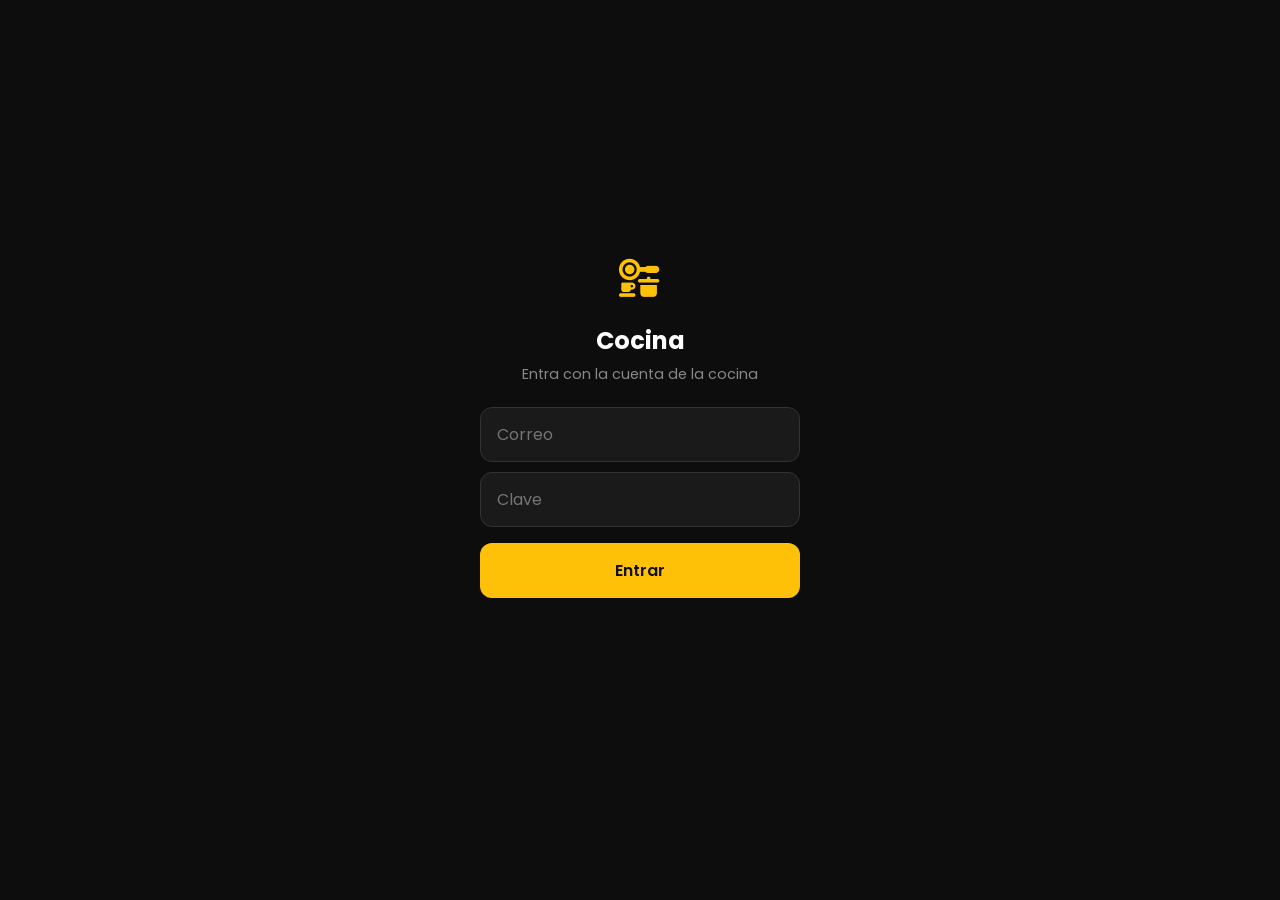
==== commit e321d200: "Cada plato con lo suyo, y su menestra con él LO QUE PASABA  En la misma mesa piden una carne para se" ====
--- a/cocina.html
+++ b/cocina.html
@@ -20,9 +20,9 @@
     <meta name="apple-mobile-web-app-status-bar-style" content="black-translucent">
     <meta name="apple-mobile-web-app-title" content="Cocina">
 
-    <link rel="stylesheet" href="css/fuentes.css?v=202610130144">
-    <link rel="stylesheet" href="css/iconos.css?v=202610130144">
-    <link rel="stylesheet" href="css/servicio.css?v=202610130144">
+    <link rel="stylesheet" href="css/fuentes.css?v=202610130222">
+    <link rel="stylesheet" href="css/iconos.css?v=202610130222">
+    <link rel="stylesheet" href="css/servicio.css?v=202610130222">
 </head>
 
 <body class="srv-body estacion">
@@ -100,13 +100,13 @@
 
     <div class="srv-toast" id="toast"></div>
 
-    <script src="js/menu-data.js?v=202610130144"></script>
-    <script src="js/sync.js?v=202610130144"></script>
-    <script src="js/store.js?v=202610130144"></script>
-    <script src="js/servicio.js?v=202610130144"></script>
-    <script src="js/estacion.js?v=202610130144"></script>
-    <script src="js/pwa.js?v=202610130144"></script>
-    <script src="js/aviso.js?v=202610130144"></script>
+    <script src="js/menu-data.js?v=202610130222"></script>
+    <script src="js/sync.js?v=202610130222"></script>
+    <script src="js/store.js?v=202610130222"></script>
+    <script src="js/servicio.js?v=202610130222"></script>
+    <script src="js/estacion.js?v=202610130222"></script>
+    <script src="js/pwa.js?v=202610130222"></script>
+    <script src="js/aviso.js?v=202610130222"></script>
     <script>iniciarEstacion('cocina');</script>
 
 </body>
--- a/css/servicio.css
+++ b/css/servicio.css
@@ -847,69 +847,56 @@
 .editando-aviso b { color: #fff; }
 
 /* ------------------------------------------------------------
-   DE QUÉ ES LA MENESTRA
-
-   Al final del borrador, nunca encima de los platos: aparecer arriba
-   los movería de sitio mientras el dedo baja. Naranja mientras falte
-   alguna, rojo si sobran, verde cuando cuadra. Los botones son los
-   mismos de la cantidad de un plato: no hay nada nuevo que aprender.
+   DE QUÉ ES LA MENESTRA, EN CADA PLATO
+
+   Dos fichas en la fila del plato, en un renglón propio a lo ancho de
+   la fila: de un toque y sin abrir nada. Mientras falte, la fila va en
+   naranja como el mixto sin sus carnes. Las mismas fichas salen en la
+   hoja de un plato y en la de confirmar un pedido del comensal.
    ------------------------------------------------------------ */
 
-.menestra {
-    background: #1d1710;
-    border: 2px solid #ff9800;
-    border-radius: 12px;
-    padding: 10px 12px;
-    margin-bottom: 8px;
-}
-
-.menestra.sobra { border-color: #ff5252; }
-.menestra.lista { border-color: #4caf50; border-width: 1px; }
-
-.menestra-top {
-    display: flex;
+.bitem.con-men { flex-wrap: wrap; }
+
+.bitem-men {
+    flex-basis: 100%;
+    display: flex;
+    align-items: center;
+    gap: 8px;
+}
+
+.bitem-men-tit { flex: none; font-size: 0.75rem; color: #9e9e9e; min-width: 64px; }
+.bitem-men.falta .bitem-men-tit { color: #ff9800; font-weight: 600; }
+.bitem-men .ficha-men { flex: 1; }
+
+.ficha-men {
+    background: #1f1f1f;
+    border: 1px solid #3a3a3a;
+    border-radius: 20px;
+    color: #ddd;
+    font-family: inherit;
+    font-size: 0.9rem;
+    text-transform: capitalize;
+    min-height: 44px;
+    padding: 8px 16px;
+    cursor: pointer;
+}
+
+.ficha-men.on { background: #8d6e63; border-color: #bcaaa4; color: #fff; font-weight: 600; }
+
+/* Un plato del comensal por renglón: su nombre y sus dos fichas */
+.men-plato {
+    display: flex;
+    align-items: center;
     justify-content: space-between;
-    align-items: baseline;
     gap: 10px;
-    margin-bottom: 6px;
-}
-
-.menestra-tit {
-    font-size: 0.75rem;
-    color: #bcaaa4;
-    text-transform: uppercase;
-    letter-spacing: 1px;
-}
-
-.menestra-estado { font-size: 0.85rem; font-weight: 700; color: #ff9800; white-space: nowrap; }
-.menestra.sobra .menestra-estado { color: #ff5252; }
-.menestra.lista .menestra-estado { color: #7fd88a; }
-
-.menestra-clase {
-    display: flex;
-    align-items: center;
-    gap: 10px;
-    padding: 4px 0;
-}
-
-.menestra-nom { flex: 1; font-size: 1rem; text-transform: capitalize; }
-
-.menestra .bitem-cant button:disabled { opacity: 0.3; cursor: default; }
-
-/* "Todas" de un toque. Va al lado del + y más chico que él, para que el
-   dedo que suma de una en una no lo toque sin querer. */
-.menestra-resto {
-    background: #2a2216;
-    border: 1px solid #6d4c22;
-    border-radius: 8px;
-    color: #ffcc80;
-    font-family: inherit;
-    font-size: 0.78rem;
-    padding: 8px 10px;
-    cursor: pointer;
-}
-
-.menestra-nota { font-size: 0.72rem; color: #8d7b6d; margin-top: 6px; }
+    padding: 8px 0;
+    border-top: 1px solid #242424;
+}
+
+.men-plato:first-of-type { border-top: none; }
+.men-plato.falta .men-nom { color: #ff9800; }
+.men-nom em { font-style: normal; font-size: 0.75rem; color: #888; }
+.men-fichas { display: flex; gap: 6px; flex: none; }
 
 /* ---------- El pie fijo ---------- */
 
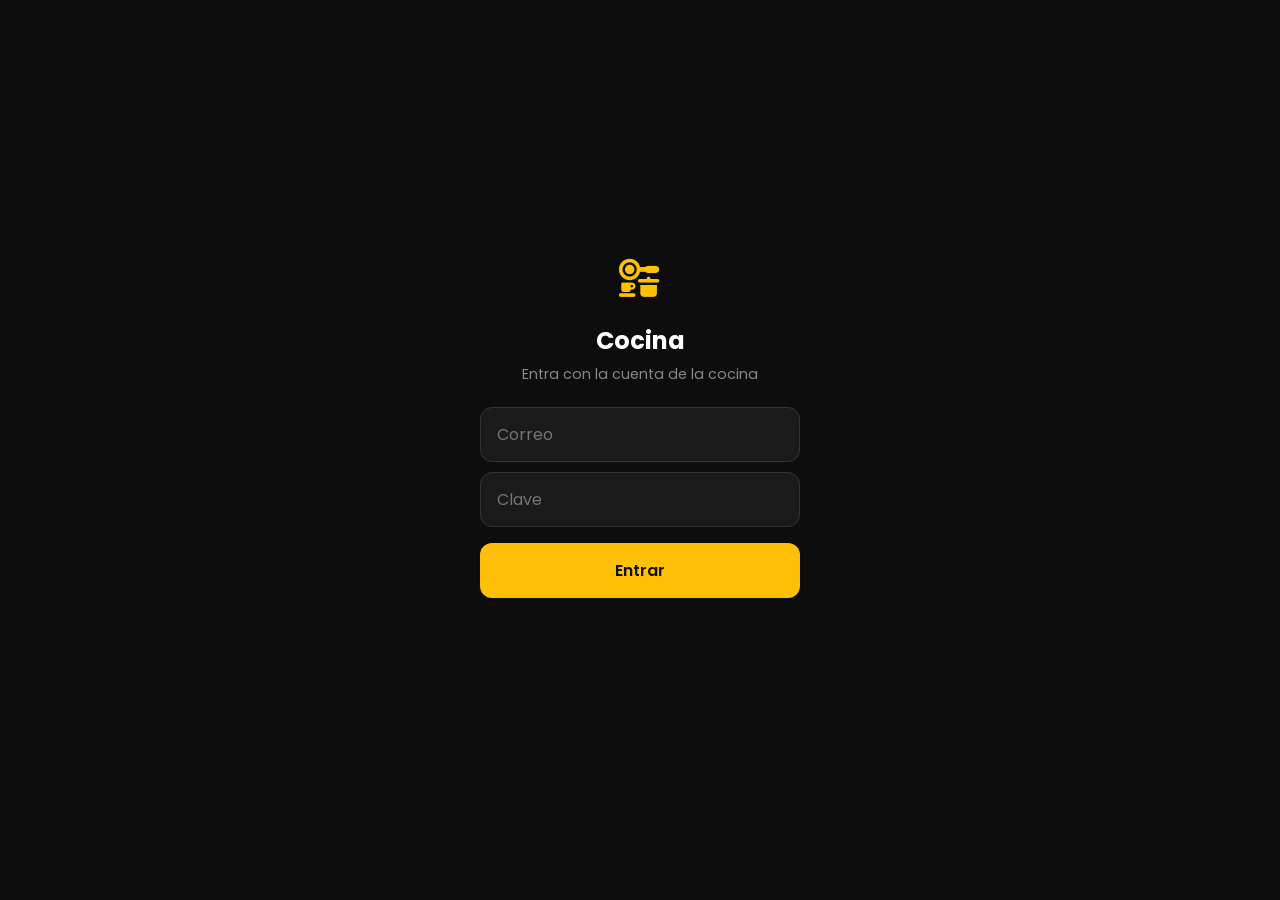
==== commit 35fda606: "Vaciar borra a la primera y el stock se queda puesto LO QUE PASABA  En el panel, escribían BORRAR en" ====
--- a/cocina.html
+++ b/cocina.html
@@ -20,9 +20,9 @@
     <meta name="apple-mobile-web-app-status-bar-style" content="black-translucent">
     <meta name="apple-mobile-web-app-title" content="Cocina">
 
-    <link rel="stylesheet" href="css/fuentes.css?v=202610130222">
-    <link rel="stylesheet" href="css/iconos.css?v=202610130222">
-    <link rel="stylesheet" href="css/servicio.css?v=202610130222">
+    <link rel="stylesheet" href="css/fuentes.css?v=202610131325">
+    <link rel="stylesheet" href="css/iconos.css?v=202610131325">
+    <link rel="stylesheet" href="css/servicio.css?v=202610131325">
 </head>
 
 <body class="srv-body estacion">
@@ -100,13 +100,13 @@
 
     <div class="srv-toast" id="toast"></div>
 
-    <script src="js/menu-data.js?v=202610130222"></script>
-    <script src="js/sync.js?v=202610130222"></script>
-    <script src="js/store.js?v=202610130222"></script>
-    <script src="js/servicio.js?v=202610130222"></script>
-    <script src="js/estacion.js?v=202610130222"></script>
-    <script src="js/pwa.js?v=202610130222"></script>
-    <script src="js/aviso.js?v=202610130222"></script>
+    <script src="js/menu-data.js?v=202610131325"></script>
+    <script src="js/sync.js?v=202610131325"></script>
+    <script src="js/store.js?v=202610131325"></script>
+    <script src="js/servicio.js?v=202610131325"></script>
+    <script src="js/estacion.js?v=202610131325"></script>
+    <script src="js/pwa.js?v=202610131325"></script>
+    <script src="js/aviso.js?v=202610131325"></script>
     <script>iniciarEstacion('cocina');</script>
 
 </body>
--- a/css/servicio.css
+++ b/css/servicio.css
@@ -847,26 +847,15 @@
 .editando-aviso b { color: #fff; }
 
 /* ------------------------------------------------------------
-   DE QUÉ ES LA MENESTRA, EN CADA PLATO
-
-   Dos fichas en la fila del plato, en un renglón propio a lo ancho de
-   la fila: de un toque y sin abrir nada. Mientras falte, la fila va en
-   naranja como el mixto sin sus carnes. Las mismas fichas salen en la
-   hoja de un plato y en la de confirmar un pedido del comensal.
+   DE QUÉ ES LA MENESTRA
+
+   Se pregunta al final, en una hoja: cuántos de los platos de la mesa
+   son de lenteja, juntos, y aparte cada fila que dice la suya —lo para
+   llevar, lo que va sin arroz, la porción suelta—; lo demás va de
+   frejol. Las fichas de
+   abajo son las de la hoja de un plato, para cuando la dicen al
+   principio.
    ------------------------------------------------------------ */
-
-.bitem.con-men { flex-wrap: wrap; }
-
-.bitem-men {
-    flex-basis: 100%;
-    display: flex;
-    align-items: center;
-    gap: 8px;
-}
-
-.bitem-men-tit { flex: none; font-size: 0.75rem; color: #9e9e9e; min-width: 64px; }
-.bitem-men.falta .bitem-men-tit { color: #ff9800; font-weight: 600; }
-.bitem-men .ficha-men { flex: 1; }
 
 .ficha-men {
     background: #1f1f1f;
@@ -883,20 +872,27 @@
 
 .ficha-men.on { background: #8d6e63; border-color: #bcaaa4; color: #fff; font-weight: 600; }
 
-/* Un plato del comensal por renglón: su nombre y sus dos fichas */
+/* Un renglón por cosa que se cuenta: qué es y cuántos de lenteja */
 .men-plato {
     display: flex;
     align-items: center;
     justify-content: space-between;
     gap: 10px;
-    padding: 8px 0;
+    padding: 10px 0;
     border-top: 1px solid #242424;
 }
 
 .men-plato:first-of-type { border-top: none; }
-.men-plato.falta .men-nom { color: #ff9800; }
-.men-nom em { font-style: normal; font-size: 0.75rem; color: #888; }
-.men-fichas { display: flex; gap: 6px; flex: none; }
+.men-nom { font-size: 0.95rem; }
+.men-nom .bitem-det { color: #FFC107; }
+.men-mesa .men-nom { font-size: 1.05rem; font-weight: 600; }
+.men-cuenta { display: flex; flex-direction: column; align-items: center; gap: 3px; flex: none; }
+.men-cuantas { font-size: 0.68rem; color: #9e9e9e; }
+.men-cuenta .bitem-cant button:disabled { opacity: 0.3; cursor: default; }
+
+.men-resumen { font-size: 0.9rem; color: #bcaaa4; text-align: center; margin: 12px 0 8px; }
+.men-resumen b { color: #fff; font-size: 1.05rem; }
+.men-todas { display: block; width: 100%; margin-bottom: 4px; }
 
 /* ---------- El pie fijo ---------- */
 
@@ -975,11 +971,6 @@
     color: #888;
     cursor: default;
 }
-
-/* Falta decir de qué es la menestra. Sigue encendido —tocarlo lleva a
-   donde se elige—, pero ya no es el verde de "listo para salir". */
-.btn-enviar.falta { background: #ff9800; color: #111; }
-.btn-enviar.falta:active { background: #f57c00; }
 
 /* ============================================================
    HOJAS QUE SUBEN DESDE ABAJO
@@ -1107,9 +1098,6 @@
     margin-top: 8px;
     cursor: pointer;
 }
-
-/* Confirmar un pedido del comensal mientras falte decir la menestra */
-.btn-listo:disabled { background: #2a2a2a; color: #888; cursor: default; }
 
 /* ============================================================
    COBRAR
@@ -2264,6 +2252,11 @@
     text-align: center;
 }
 
+/* La cuenta de la menestra de la mesa: no está en ningún plato */
+.vmesa-menestra { font-size: 0.85rem; color: #bcaaa4; margin-top: 6px; }
+.vmesa-menestra b { color: #fff; }
+.vmesa-menestra.pendiente { color: #ff9800; }
+
 .vmesa-nota {
     background: #221d0d;
     border-radius: 8px;
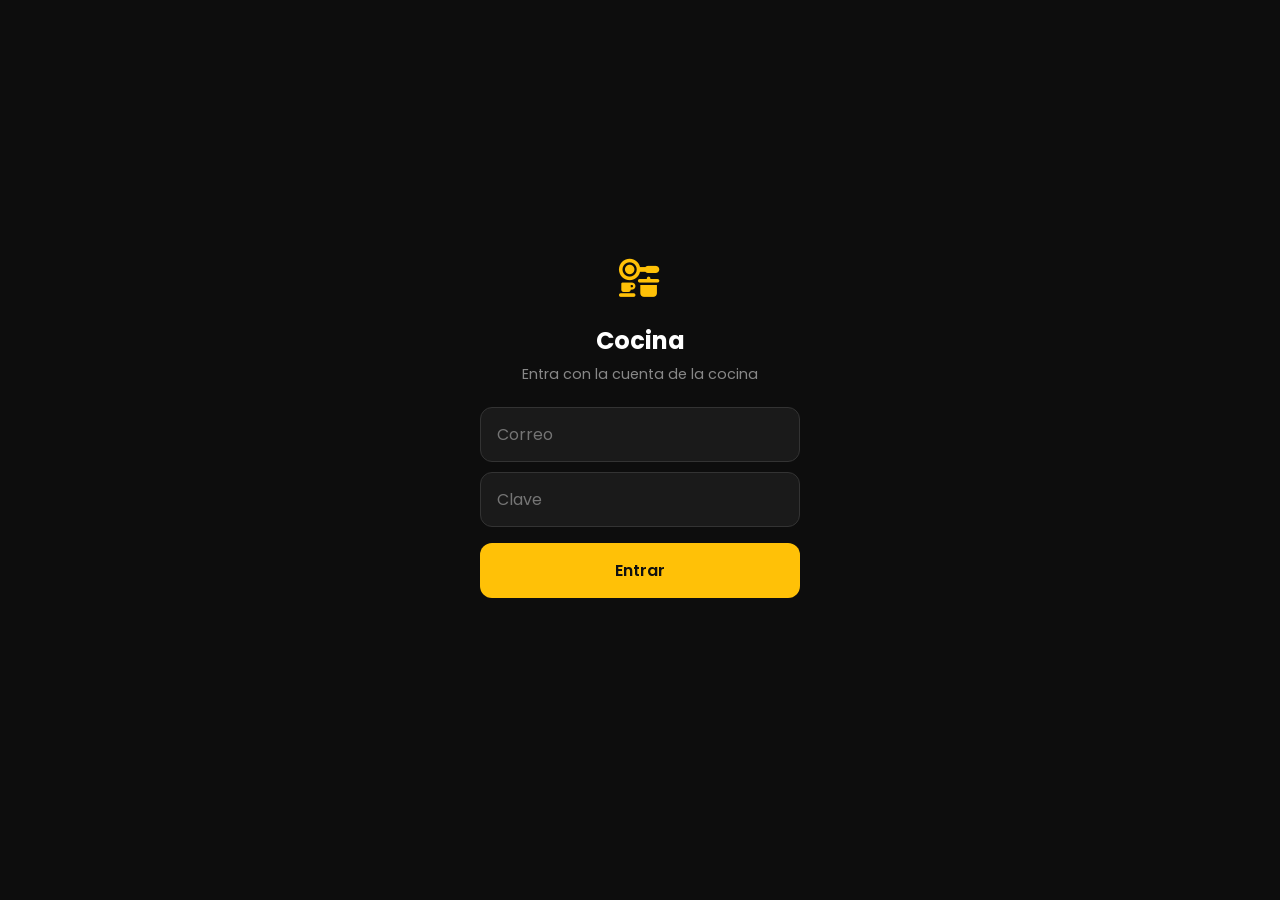
==== commit 1bf714c9: "Anular cierra la cuenta y un cobro no se anota dos veces - Anular lo único de una cuenta la cierra: " ====
--- a/cocina.html
+++ b/cocina.html
@@ -20,9 +20,9 @@
     <meta name="apple-mobile-web-app-status-bar-style" content="black-translucent">
     <meta name="apple-mobile-web-app-title" content="Cocina">
 
-    <link rel="stylesheet" href="css/fuentes.css?v=202610131325">
-    <link rel="stylesheet" href="css/iconos.css?v=202610131325">
-    <link rel="stylesheet" href="css/servicio.css?v=202610131325">
+    <link rel="stylesheet" href="css/fuentes.css?v=202611160141">
+    <link rel="stylesheet" href="css/iconos.css?v=202611160141">
+    <link rel="stylesheet" href="css/servicio.css?v=202611160141">
 </head>
 
 <body class="srv-body estacion">
@@ -100,13 +100,13 @@
 
     <div class="srv-toast" id="toast"></div>
 
-    <script src="js/menu-data.js?v=202610131325"></script>
-    <script src="js/sync.js?v=202610131325"></script>
-    <script src="js/store.js?v=202610131325"></script>
-    <script src="js/servicio.js?v=202610131325"></script>
-    <script src="js/estacion.js?v=202610131325"></script>
-    <script src="js/pwa.js?v=202610131325"></script>
-    <script src="js/aviso.js?v=202610131325"></script>
+    <script src="js/menu-data.js?v=202611160141"></script>
+    <script src="js/sync.js?v=202611160141"></script>
+    <script src="js/store.js?v=202611160141"></script>
+    <script src="js/servicio.js?v=202611160141"></script>
+    <script src="js/estacion.js?v=202611160141"></script>
+    <script src="js/pwa.js?v=202611160141"></script>
+    <script src="js/aviso.js?v=202611160141"></script>
     <script>iniciarEstacion('cocina');</script>
 
 </body>
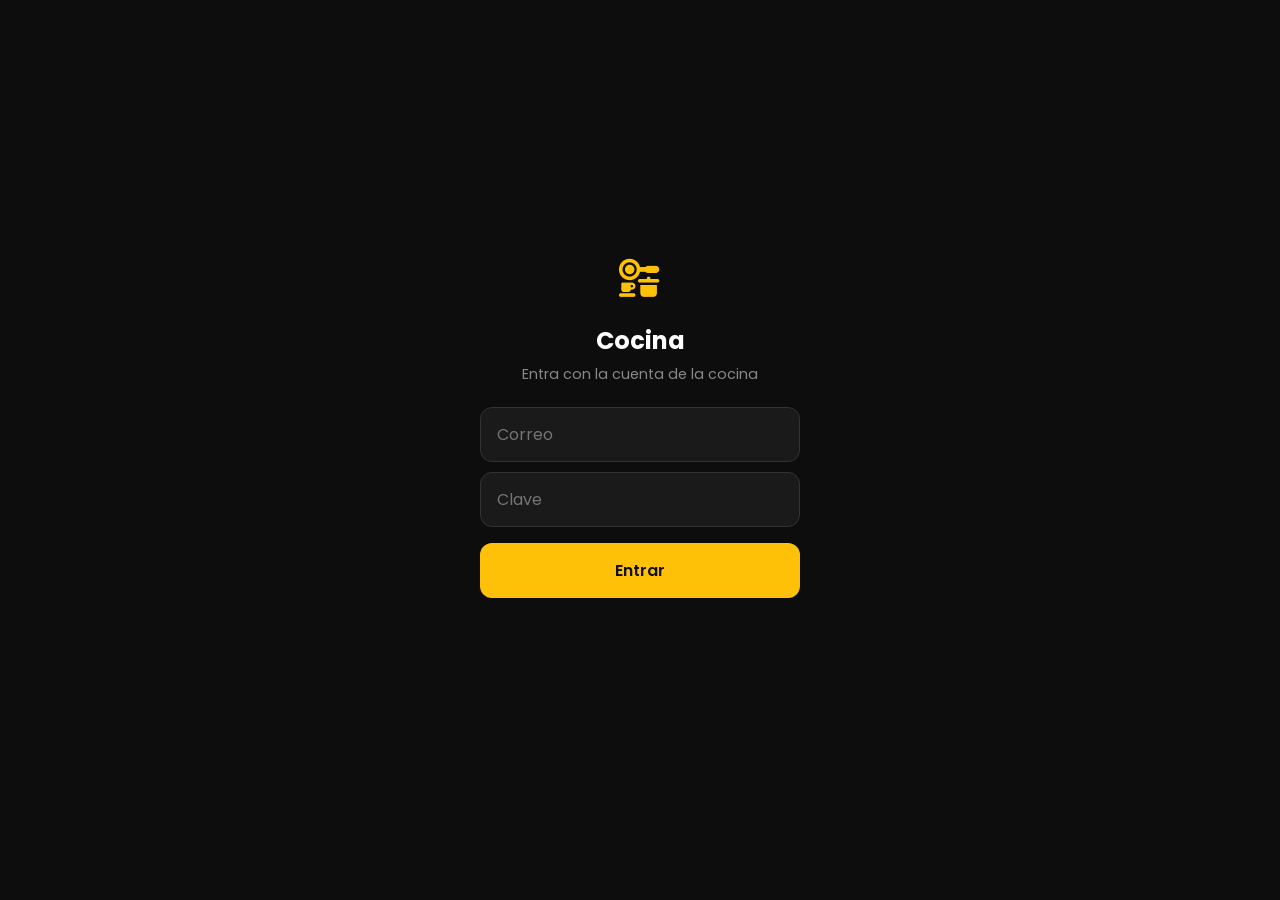
==== commit f3b1d3c2: "Merge pull request #50 from nisocopia/pedidos-qr-y-domicilio Pedidos con QR, a domicilio por enlace," ====
--- a/cocina.html
+++ b/cocina.html
@@ -20,9 +20,9 @@
     <meta name="apple-mobile-web-app-status-bar-style" content="black-translucent">
     <meta name="apple-mobile-web-app-title" content="Cocina">
 
-    <link rel="stylesheet" href="css/fuentes.css?v=202611160141">
-    <link rel="stylesheet" href="css/iconos.css?v=202611160141">
-    <link rel="stylesheet" href="css/servicio.css?v=202611160141">
+    <link rel="stylesheet" href="css/fuentes.css?v=202611180224">
+    <link rel="stylesheet" href="css/iconos.css?v=202611180224">
+    <link rel="stylesheet" href="css/servicio.css?v=202611180224">
 </head>
 
 <body class="srv-body estacion">
@@ -100,13 +100,13 @@
 
     <div class="srv-toast" id="toast"></div>
 
-    <script src="js/menu-data.js?v=202611160141"></script>
-    <script src="js/sync.js?v=202611160141"></script>
-    <script src="js/store.js?v=202611160141"></script>
-    <script src="js/servicio.js?v=202611160141"></script>
-    <script src="js/estacion.js?v=202611160141"></script>
-    <script src="js/pwa.js?v=202611160141"></script>
-    <script src="js/aviso.js?v=202611160141"></script>
+    <script src="js/menu-data.js?v=202611180224"></script>
+    <script src="js/sync.js?v=202611180224"></script>
+    <script src="js/store.js?v=202611180224"></script>
+    <script src="js/servicio.js?v=202611180224"></script>
+    <script src="js/estacion.js?v=202611180224"></script>
+    <script src="js/pwa.js?v=202611180224"></script>
+    <script src="js/aviso.js?v=202611180224"></script>
     <script>iniciarEstacion('cocina');</script>
 
 </body>
--- a/css/servicio.css
+++ b/css/servicio.css
@@ -2454,3 +2454,169 @@
     .sllevar-nom { font-size: 1.6rem; }
     .sllevar-platos { font-size: 1.05rem; }
 }
+
+/* ============================================================
+   EL PEDIDO DEL CLIENTE: ESCANEARLO, REVISARLO, ACEPTARLO
+
+   El botón de escanear va lleno y amarillo, arriba de las mesas: es lo
+   que el mesero hace cada vez que un cliente le enseña su celular.
+   ============================================================ */
+
+.btn-escanear {
+    width: 100%;
+    margin-bottom: 14px;
+    background: #FFC107;
+    border: none;
+    border-radius: 14px;
+    color: #111;
+    font-family: inherit;
+    font-size: 1rem;
+    font-weight: 600;
+    padding: 16px;
+    cursor: pointer;
+}
+.btn-escanear i { margin-right: 8px; }
+
+.escaner-caja {
+    position: relative;
+    width: 100%;
+    aspect-ratio: 1;
+    max-height: 60vh;
+    background: #000;
+    border-radius: 14px;
+    overflow: hidden;
+    margin-bottom: 12px;
+}
+.escaner-caja[hidden] { display: none; }
+.escaner-caja video { width: 100%; height: 100%; object-fit: cover; display: block; }
+.escaner-marco {
+    position: absolute;
+    inset: 18%;
+    border: 3px solid #FFC107;
+    border-radius: 14px;
+    box-shadow: 0 0 0 999px rgba(0, 0, 0, 0.35);
+    pointer-events: none;
+}
+
+.rev-cabeza {
+    display: flex;
+    align-items: center;
+    gap: 10px;
+    flex-wrap: wrap;
+    font-size: 0.82rem;
+    color: #999;
+    margin-bottom: 14px;
+}
+.rev-modo {
+    border-radius: 20px;
+    padding: 4px 12px;
+    font-weight: 700;
+    font-size: 0.8rem;
+    background: #3a2f0b;
+    color: #FFC107;
+}
+.rev-modo.llevar    { background: #10222e; color: #7ec8ff; }
+.rev-modo.domicilio { background: #0f2a1a; color: #7ee2a0; }
+
+.rev-bloque { display: block; margin-bottom: 16px; }
+.rev-bloque h3 { font-size: 0.85rem; margin-bottom: 10px; }
+.rev-bloque h3 em { font-style: normal; font-weight: 400; color: #888; margin-left: 6px; }
+
+.rev-mesas { display: grid; grid-template-columns: repeat(6, 1fr); gap: 8px; }
+.rev-mesa {
+    aspect-ratio: 1;
+    background: #222;
+    border: 2px solid #333;
+    border-radius: 10px;
+    color: #fff;
+    font-family: inherit;
+    font-size: 1.05rem;
+    font-weight: 700;
+    cursor: pointer;
+}
+.rev-mesa.on { background: #FFC107; border-color: #FFC107; color: #111; }
+
+.rev-linea { display: flex; justify-content: space-between; gap: 10px; padding: 5px 0; font-size: 0.95rem; }
+.rev-total { border-top: 1px solid #2a2a2a; margin-top: 6px; padding-top: 10px; font-weight: 700; color: #FFC107; }
+.rev-nota { font-size: 0.8rem; color: #999; margin-top: 8px; }
+.rev-mal { color: #ff8a80; }
+.rev-notacli { font-size: 0.85rem; color: #ffd54f; margin-top: 10px; }
+.rev-cliente { line-height: 1.6; font-size: 0.95rem; }
+.rev-cliente a { color: #7ec8ff; }
+.rev-maps {
+    display: inline-block;
+    margin-top: 8px;
+    background: #10222e;
+    border: 1px solid #1d4e6b;
+    border-radius: 10px;
+    padding: 8px 12px;
+    text-decoration: none;
+}
+
+.rev-aviso {
+    display: flex;
+    gap: 10px;
+    align-items: flex-start;
+    background: #2a1414;
+    border: 1px solid #5c2626;
+    border-radius: 12px;
+    color: #ffd6d6;
+    padding: 14px;
+    font-size: 0.92rem;
+    line-height: 1.4;
+}
+.rev-aviso i { color: #ff6b6b; margin-top: 2px; }
+
+.pedido-btns { display: flex; gap: 10px; padding-top: 12px; }
+.pedido-btns:empty { display: none; }
+.pedido-btns.enviando { opacity: 0.6; pointer-events: none; }
+.pedido-btns button {
+    font-family: inherit;
+    font-size: 0.95rem;
+    font-weight: 600;
+    border-radius: 12px;
+    padding: 15px 10px;
+    cursor: pointer;
+}
+.rev-rechazar { flex: 1; background: none; border: 1px solid #5c2626; color: #ff8a80; }
+.rev-aceptar  { flex: 2; background: #4caf50; border: none; color: #fff; }
+.rev-aceptar:disabled { opacity: 0.4; }
+.rev-otra { flex: 1; background: #222; border: 1px solid #444; color: #ddd; }
+
+/* ---------- A domicilio, en la pantalla de mesas ---------- */
+
+.domi-titulo {
+    font-size: 0.78rem;
+    font-weight: 600;
+    letter-spacing: 0.5px;
+    text-transform: uppercase;
+    color: #7ee2a0;
+    margin: 4px 0 10px;
+}
+.domi-titulo i { margin-right: 6px; }
+.domi-lista { display: grid; grid-template-columns: repeat(2, 1fr); gap: 10px; margin-bottom: 14px; }
+.domi-card {
+    display: flex;
+    flex-direction: column;
+    gap: 3px;
+    text-align: left;
+    background: #0f2a1a;
+    border: 2px solid #2e7d4f;
+    border-radius: 14px;
+    color: #fff;
+    font-family: inherit;
+    padding: 12px;
+    cursor: pointer;
+}
+.domi-card.aceptado { background: #161616; border-color: #2a2a2a; }
+.domi-nom { font-weight: 700; font-size: 1rem; overflow: hidden; text-overflow: ellipsis; white-space: nowrap; }
+.domi-det { font-size: 0.8rem; color: #aaa; }
+.domi-est { font-size: 0.75rem; color: #7ee2a0; font-weight: 600; }
+.domi-card.aceptado .domi-est { color: #888; }
+.domi-hechos { margin-bottom: 14px; }
+.domi-hechos summary { font-size: 0.82rem; color: #888; padding: 6px 0 10px; cursor: pointer; }
+
+/* La pregunta de la menestra se abre ENCIMA de la revisión del pedido:
+   sale al tocar Aceptar, y por orden en la página quedaba debajo, sin
+   poder tocarse. */
+#hoja-menestra { z-index: 160; }
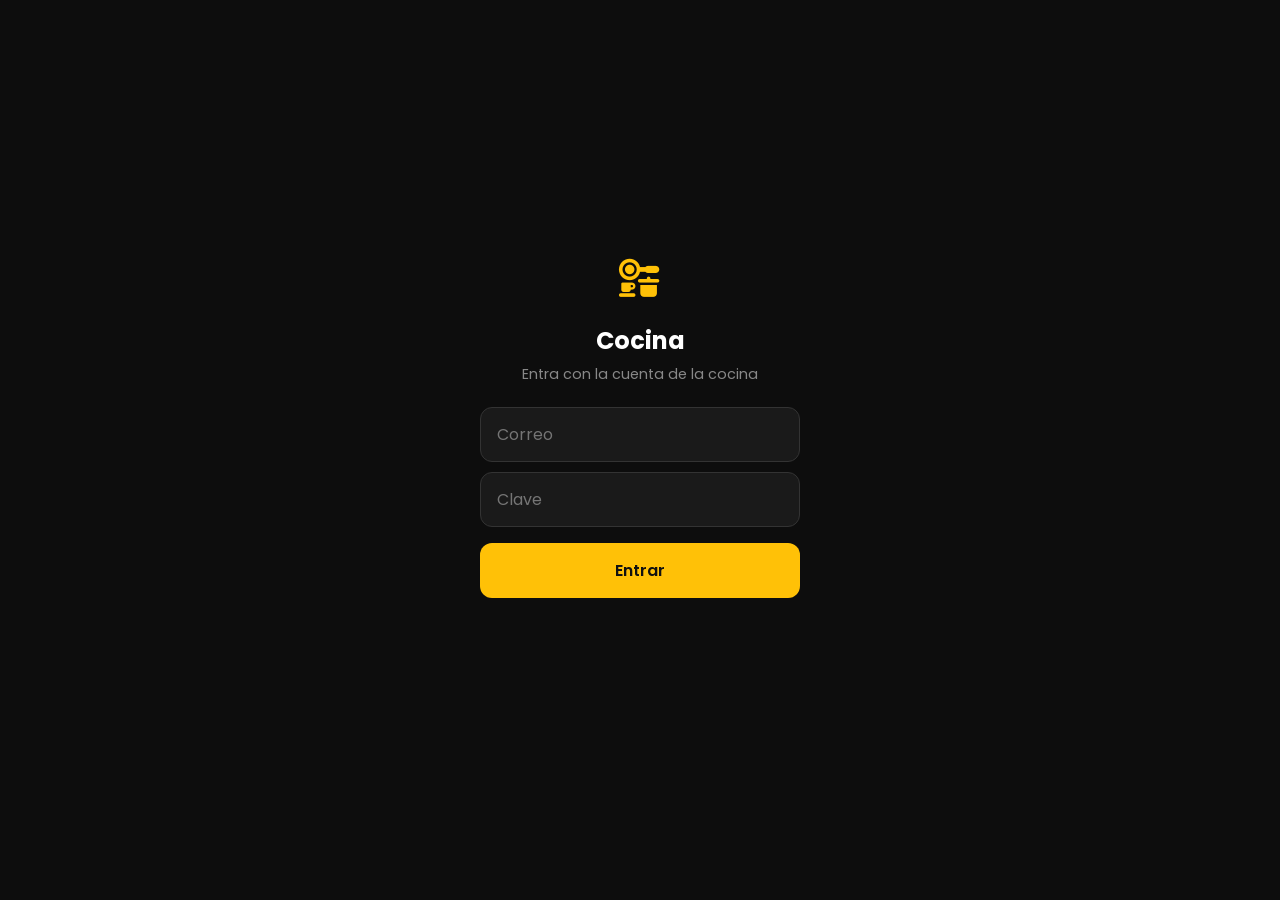
==== commit cef2486d: "Merge 949441e978ac0c8bdecddb318e60f80a665dfdc7 into f3b1d3c29d79d2d11aef19659f1410b428d70a7f" ====
--- a/cocina.html
+++ b/cocina.html
@@ -20,9 +20,9 @@
     <meta name="apple-mobile-web-app-status-bar-style" content="black-translucent">
     <meta name="apple-mobile-web-app-title" content="Cocina">
 
-    <link rel="stylesheet" href="css/fuentes.css?v=202611180224">
-    <link rel="stylesheet" href="css/iconos.css?v=202611180224">
-    <link rel="stylesheet" href="css/servicio.css?v=202611180224">
+    <link rel="stylesheet" href="css/fuentes.css?v=202611190223">
+    <link rel="stylesheet" href="css/iconos.css?v=202611190223">
+    <link rel="stylesheet" href="css/servicio.css?v=202611190223">
 </head>
 
 <body class="srv-body estacion">
@@ -100,13 +100,13 @@
 
     <div class="srv-toast" id="toast"></div>
 
-    <script src="js/menu-data.js?v=202611180224"></script>
-    <script src="js/sync.js?v=202611180224"></script>
-    <script src="js/store.js?v=202611180224"></script>
-    <script src="js/servicio.js?v=202611180224"></script>
-    <script src="js/estacion.js?v=202611180224"></script>
-    <script src="js/pwa.js?v=202611180224"></script>
-    <script src="js/aviso.js?v=202611180224"></script>
+    <script src="js/menu-data.js?v=202611190223"></script>
+    <script src="js/sync.js?v=202611190223"></script>
+    <script src="js/store.js?v=202611190223"></script>
+    <script src="js/servicio.js?v=202611190223"></script>
+    <script src="js/estacion.js?v=202611190223"></script>
+    <script src="js/pwa.js?v=202611190223"></script>
+    <script src="js/aviso.js?v=202611190223"></script>
     <script>iniciarEstacion('cocina');</script>
 
 </body>
